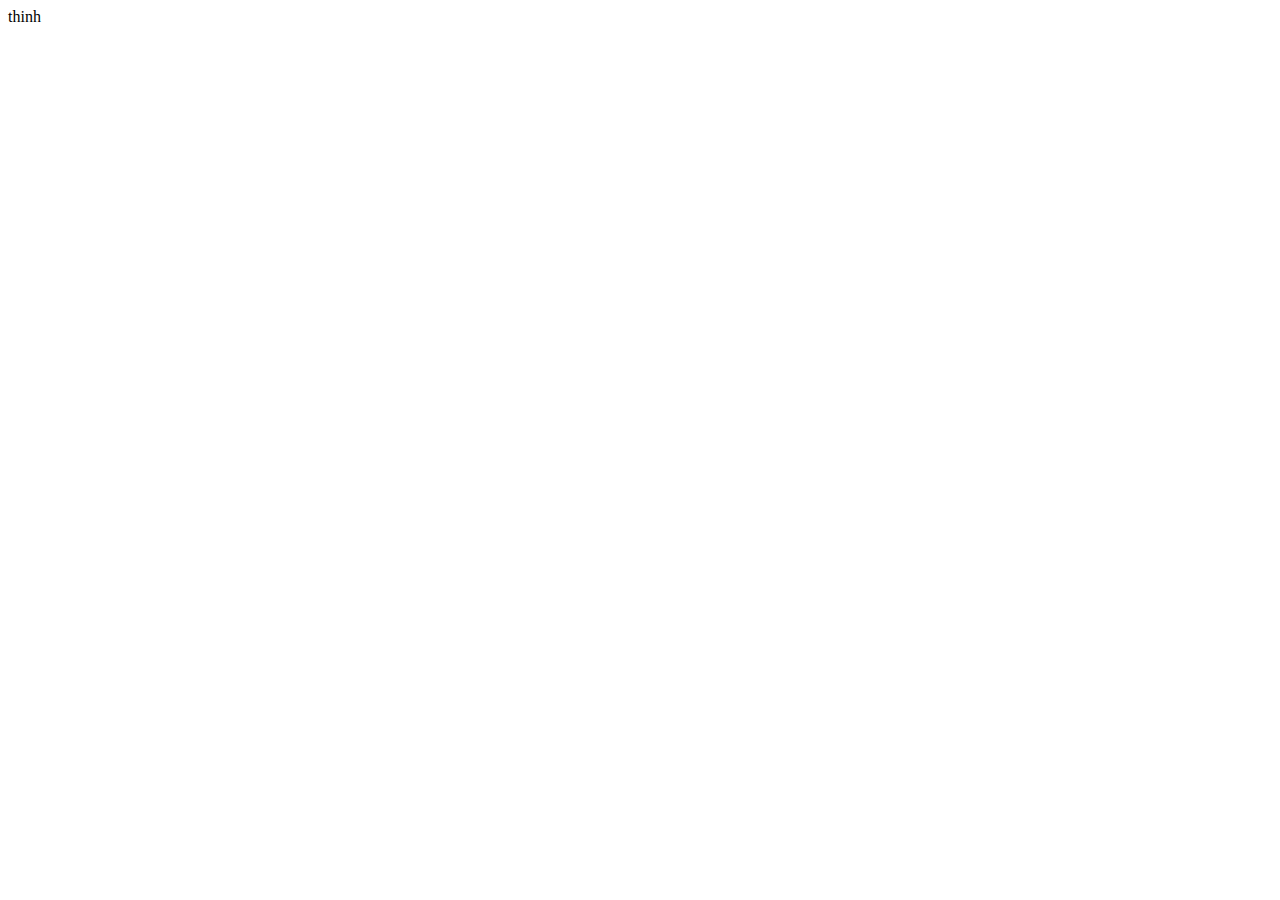
==== HTML/index.html @ e40eb02c "update trangchu" ====
<!DOCTYPE html>
<html lang="en">
<head>
    <meta charset="UTF-8">
    <meta http-equiv="X-UA-Compatible" content="IE=edge">
    <meta name="viewport" content="width=device-width, initial-scale=1.0">
    <title>Document</title>
</head>
<body>
    thinh
</body>
</html>
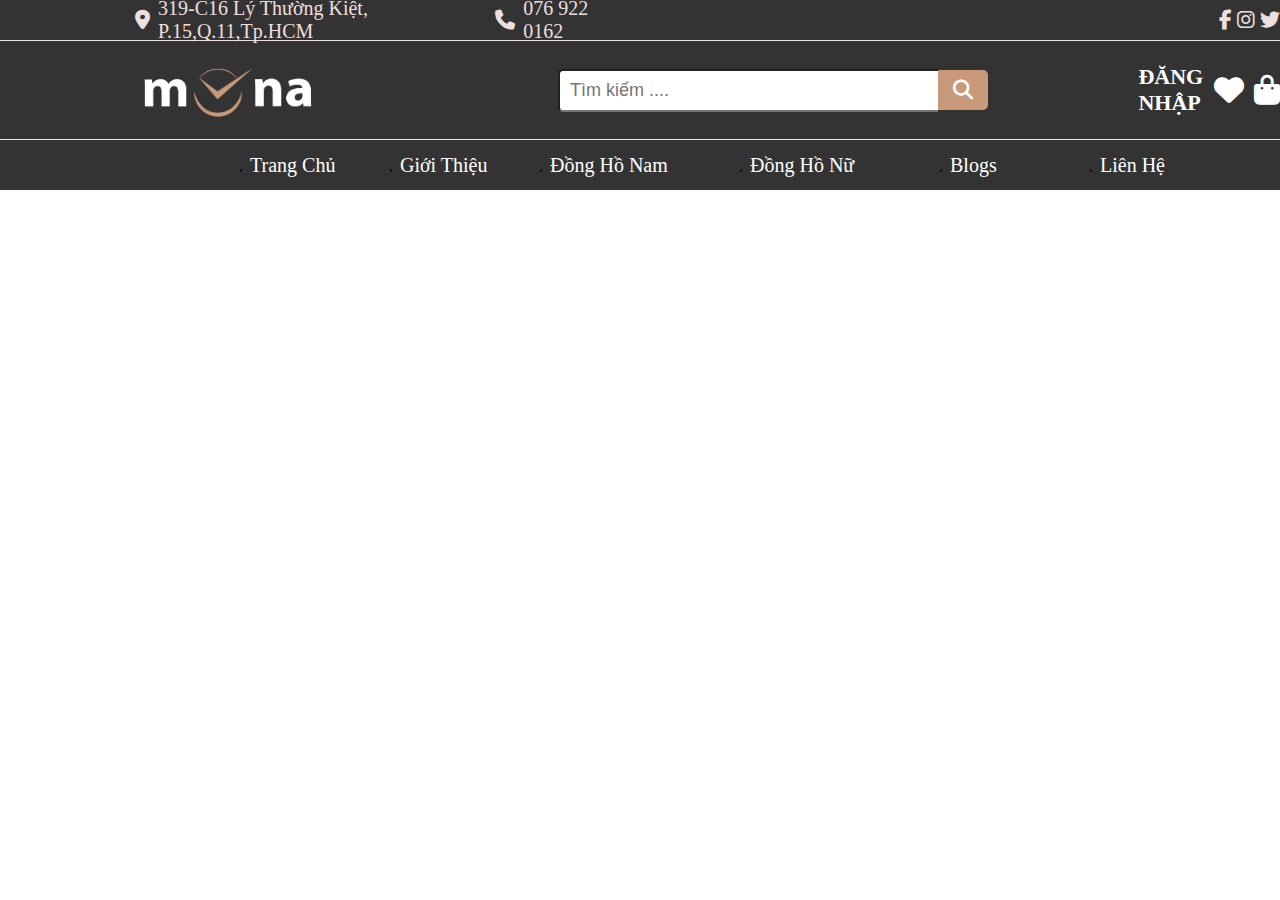
==== commit 31211831: "Add Heading" ====
--- a/HTML/index.html
+++ b/HTML/index.html
@@ -4,9 +4,47 @@
     <meta charset="UTF-8">
     <meta http-equiv="X-UA-Compatible" content="IE=edge">
     <meta name="viewport" content="width=device-width, initial-scale=1.0">
-    <title>Document</title>
+    <title>Final Term Project</title>
+    <!-- Link Css -->
+    <link rel="stylesheet" href="../CSS/style.css">
+    <!-- Font Awesome -->
+    <link rel="stylesheet" href="https://cdnjs.cloudflare.com/ajax/libs/font-awesome/6.4.0/css/all.min.css">
 </head>
 <body>
-    thinh
+        <div class="heading">
+            <div class="top-head">
+                <i class="fa-solid fa-location-dot"></i>
+                <p class="para-1">319-C16 Lý Thường Kiệt, P.15,Q.11,Tp.HCM </p>
+                <i class="fa-solid fa-phone"></i>
+                <p class="para-2">076 922 0162</p>
+                <i class="fa-brands fa-facebook-f"></i>
+                <i class="fa-brands fa-instagram"></i>
+                <i class="fa-brands fa-twitter"></i>      
+            </div>
+            <div class="middle-head">
+                <img src="../img/trangchu/logo mana.png" alt="logo" class="logo">
+                <div class="search-bar">
+                    <input type="search" name="search" id="search" placeholder="  Tìm kiếm ...." >
+                    <div class="search-icon">
+                        <i class="fa-solid fa-magnifying-glass"></i>
+                    </div>
+                </div>
+                
+                <a class="login" href="#">Đăng Nhập</a>
+                <i class="fa-solid fa-heart"></i>
+                <i class="fa-solid fa-bag-shopping"></i>
+                
+            </div>
+            <div class="nav">
+                <ul class="top-menu">
+                    <li class="list-item"><a href="#">Trang Chủ</a></li>
+                    <li class="list-item"><a href="#">Giới Thiệu</a></li>
+                    <li class="list-item"><a href="#">Đồng Hồ Nam</a></li>
+                    <li class="list-item"><a href="#">Đồng Hồ Nữ</a></li>
+                    <li class="list-item"><a href="#">Blogs</a></li>
+                    <li class="list-item"><a href="#">Liên Hệ</a></li>
+                </ul>
+            </div>
+        </div>
 </body>
 </html>--- a/CSS/style.css
+++ b/CSS/style.css
@@ -0,0 +1,147 @@
+*{
+          margin: 0;
+          padding: 0;
+          box-sizing: border-box;
+          font-size: 62.5%;
+}
+:root{
+          --head-color:#EDDFDF;
+          --head-background: #333;
+}
+.heading{
+          height: 19rem;
+          background: var(--head-background);
+
+}
+.top-head{
+          
+          height: 4rem;
+          display: flex;
+          
+          align-items: center;
+          justify-items: flex-start;
+          color: var(--head-color) ;
+          
+}
+.top-head p,i{
+          font-size: 2rem;
+}
+.top-head .fa-location-dot{
+          margin-left: 135px;
+}
+.top-head .fa-phone{
+          margin-left: 15px;
+}
+.top-head p{
+          margin-left: 8px;
+}
+.top-head .fa-facebook-f{
+          margin-left: 60rem;
+}
+.top-head i:nth-of-type(3){
+          margin-right: 5px;
+}
+.top-head i:nth-of-type(4){
+          margin-right: 5px;
+}
+.middle-head{
+          height: 10rem;
+          display: flex;
+          align-items: center;
+          border-top: 1px solid var(--head-color);
+          border-bottom: 1px solid var(--head-color);
+}
+.middle-head .search-bar{
+          display: flex;
+          margin-left: 24rem;
+          align-items: center;
+          
+          
+}
+.search-bar #search{
+          height: 4.3rem;
+          width: 38rem;
+          font-size: 1.8rem;
+          border-radius: 5px 0 0 5px;
+          flex: 8;
+          border-right: none;
+}
+
+.search-bar .fa-magnifying-glass{
+          background: #C89979;
+          width: 5rem;
+          height: 4rem;
+          color: white;
+          border-radius: 0 5px 5px 0;
+          flex: 1.5;
+          text-align: center;
+          line-height: 4rem;
+          
+}
+.middle-head .logo{
+          height: 6rem;
+          margin-left: 13.6rem;
+}
+.login{
+          margin-left: 15rem;
+          text-decoration: none;
+          color: white;
+          font-size: 2.2rem;
+          font-weight: bold;
+          text-transform: uppercase;
+}
+.middle-head .fa-heart,.fa-bag-shopping{
+          font-size: 3rem;
+          color: white;
+          margin-left: 1rem;
+}
+.nav{
+          height: 5rem;
+}
+.top-menu {
+          height: 5rem;
+          position: relative;
+}
+.top-menu .list-item a{
+          text-decoration: none;
+          font-size: 2rem;
+          color: white;
+}
+.top-menu .list-item:hover a{
+          color: #C89979;
+          border-bottom:1px solid #C89979;
+}
+.top-menu .list-item{
+          position: absolute;
+}
+.top-menu li:nth-child(1){
+          top: 50%;
+          transform: translateY(-50%);
+          left: 25rem;
+}
+.top-menu li:nth-child(2){
+          top: 50%;
+          transform: translateY(-50%);
+          left: 40rem;
+}
+.top-menu li:nth-child(3){
+          top: 50%;
+          transform: translateY(-50%);
+          left: 55rem;
+}
+.top-menu li:nth-child(4){
+          top: 50%;
+          transform: translateY(-50%);
+          left: 75rem;
+}
+.top-menu li:nth-child(5){
+          top: 50%;
+          transform: translateY(-50%);
+          left: 95rem;
+}
+.top-menu li:nth-child(6      ){
+          top: 50%;
+          transform: translateY(-50%);
+          left: 110rem;
+}
+
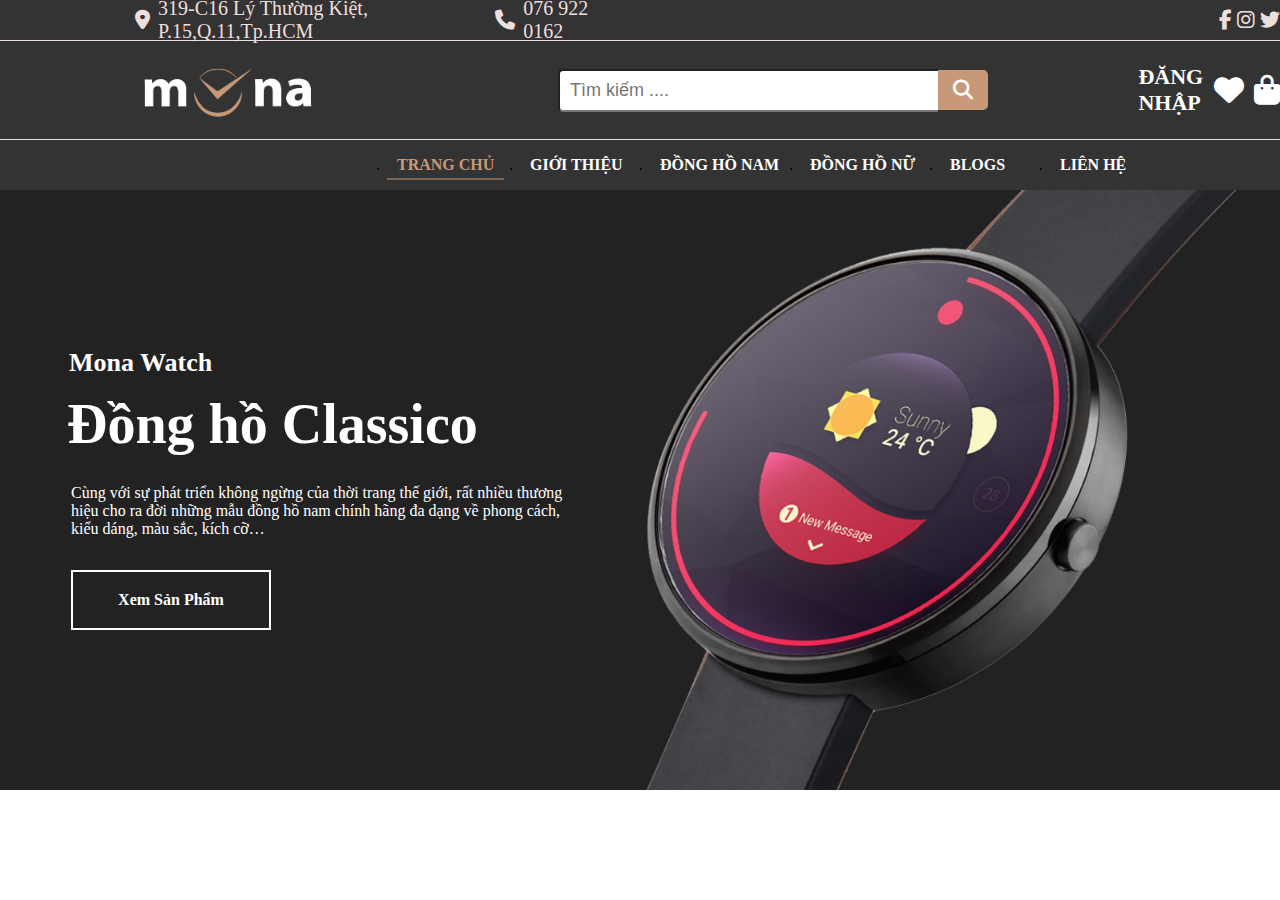
==== commit f88b58ea: "add slide" ====
--- a/HTML/index.html
+++ b/HTML/index.html
@@ -1,39 +1,50 @@
 <!DOCTYPE html>
 <html lang="en">
-<head>
-    <meta charset="UTF-8">
-    <meta http-equiv="X-UA-Compatible" content="IE=edge">
-    <meta name="viewport" content="width=device-width, initial-scale=1.0">
-    <title>Final Term Project</title>
-    <!-- Link Css -->
-    <link rel="stylesheet" href="../CSS/style.css">
-    <!-- Font Awesome -->
-    <link rel="stylesheet" href="https://cdnjs.cloudflare.com/ajax/libs/font-awesome/6.4.0/css/all.min.css">
-</head>
-<body>
+    <head>
+        <meta charset="UTF-8" />
+        <meta http-equiv="X-UA-Compatible" content="IE=edge" />
+        <meta name="viewport" content="width=device-width, initial-scale=1.0" />
+        <title>Final Term Project</title>
+        <!-- Link Css -->
+        <link rel="stylesheet" href="../CSS/style.css" />
+        <!-- Font Awesome -->
+        <link
+            rel="stylesheet"
+            href="https://cdnjs.cloudflare.com/ajax/libs/font-awesome/6.4.0/css/all.min.css"
+        />
+    </head>
+    <body>
         <div class="heading">
             <div class="top-head">
                 <i class="fa-solid fa-location-dot"></i>
-                <p class="para-1">319-C16 Lý Thường Kiệt, P.15,Q.11,Tp.HCM </p>
+                <p class="para-1">319-C16 Lý Thường Kiệt, P.15,Q.11,Tp.HCM</p>
                 <i class="fa-solid fa-phone"></i>
                 <p class="para-2">076 922 0162</p>
                 <i class="fa-brands fa-facebook-f"></i>
                 <i class="fa-brands fa-instagram"></i>
-                <i class="fa-brands fa-twitter"></i>      
+                <i class="fa-brands fa-twitter"></i>
             </div>
             <div class="middle-head">
-                <img src="../img/trangchu/logo mana.png" alt="logo" class="logo">
+                <img
+                    src="../img/trangchu/logo mana.png"
+                    alt="logo"
+                    class="logo"
+                />
                 <div class="search-bar">
-                    <input type="search" name="search" id="search" placeholder="  Tìm kiếm ...." >
+                    <input
+                        type="search"
+                        name="search"
+                        id="search"
+                        placeholder="  Tìm kiếm ...."
+                    />
                     <div class="search-icon">
                         <i class="fa-solid fa-magnifying-glass"></i>
                     </div>
                 </div>
-                
+
                 <a class="login" href="#">Đăng Nhập</a>
                 <i class="fa-solid fa-heart"></i>
                 <i class="fa-solid fa-bag-shopping"></i>
-                
             </div>
             <div class="nav">
                 <ul class="top-menu">
@@ -46,5 +57,29 @@
                 </ul>
             </div>
         </div>
-</body>
-</html>+        <div class="slide">
+            <span class="nav-before">&lt;</span>
+            <div class="slide-content">
+                <div class="img-content">
+                    <h1 class="title">Mona Watch</h1>
+                    <h2 class="sub-title">Đồng hồ Classico</h2>
+                    <p>
+                        Cùng với sự phát triển không ngừng của thời trang thế
+                        giới, rất nhiều thương hiệu cho ra đời những mẫu đồng hồ
+                        nam chính hãng đa dạng về phong cách, kiểu dáng, màu
+                        sắc, kích cỡ…
+                    </p>
+                    <a href="#">Xem Sản Phẩm</a>
+                </div>
+                <div class="slide-img">
+                    <img
+                        src="../img/trangchu/đồng hồ.png"
+                        alt=""
+                        height="600px"
+                    />
+                </div>
+            </div>
+            <span class="nav-after">&gt;</span>
+        </div>
+    </body>
+</html>
--- a/CSS/style.css
+++ b/CSS/style.css
@@ -1,147 +1,247 @@
-*{
-          margin: 0;
-          padding: 0;
-          box-sizing: border-box;
-          font-size: 62.5%;
-}
-:root{
-          --head-color:#EDDFDF;
-          --head-background: #333;
-}
-.heading{
-          height: 19rem;
-          background: var(--head-background);
+* {
+    margin: 0;
+    padding: 0;
+    box-sizing: border-box;
+    font-size: 62.5%;
+}
+:root {
+    --head-color: #eddfdf;
+    --head-background: #333;
+}
+.heading {
+    height: 19rem;
+    background: var(--head-background);
+}
+.top-head {
+    height: 4rem;
+    display: flex;
 
-}
-.top-head{
-          
-          height: 4rem;
-          display: flex;
-          
-          align-items: center;
-          justify-items: flex-start;
-          color: var(--head-color) ;
-          
-}
-.top-head p,i{
-          font-size: 2rem;
-}
-.top-head .fa-location-dot{
-          margin-left: 135px;
-}
-.top-head .fa-phone{
-          margin-left: 15px;
-}
-.top-head p{
-          margin-left: 8px;
-}
-.top-head .fa-facebook-f{
-          margin-left: 60rem;
-}
-.top-head i:nth-of-type(3){
-          margin-right: 5px;
-}
-.top-head i:nth-of-type(4){
-          margin-right: 5px;
-}
-.middle-head{
-          height: 10rem;
-          display: flex;
-          align-items: center;
-          border-top: 1px solid var(--head-color);
-          border-bottom: 1px solid var(--head-color);
-}
-.middle-head .search-bar{
-          display: flex;
-          margin-left: 24rem;
-          align-items: center;
-          
-          
-}
-.search-bar #search{
-          height: 4.3rem;
-          width: 38rem;
-          font-size: 1.8rem;
-          border-radius: 5px 0 0 5px;
-          flex: 8;
-          border-right: none;
+    align-items: center;
+    justify-items: flex-start;
+    color: var(--head-color);
+}
+.top-head p,
+i {
+    font-size: 2rem;
+}
+.top-head .fa-location-dot {
+    margin-left: 135px;
+}
+.top-head .fa-phone {
+    margin-left: 15px;
+}
+.top-head p {
+    margin-left: 8px;
+}
+.top-head .fa-facebook-f {
+    margin-left: 60rem;
+}
+.top-head i:nth-of-type(3) {
+    margin-right: 5px;
+}
+.top-head i:nth-of-type(4) {
+    margin-right: 5px;
+}
+.middle-head {
+    height: 10rem;
+    display: flex;
+    align-items: center;
+    border-top: 1px solid var(--head-color);
+    border-bottom: 1px solid var(--head-color);
+}
+.middle-head .search-bar {
+    display: flex;
+    margin-left: 24rem;
+    align-items: center;
+}
+.search-bar #search {
+    height: 4.3rem;
+    width: 38rem;
+    font-size: 1.8rem;
+    border-radius: 5px 0 0 5px;
+    flex: 8;
+    border-right: none;
 }
 
-.search-bar .fa-magnifying-glass{
-          background: #C89979;
-          width: 5rem;
-          height: 4rem;
-          color: white;
-          border-radius: 0 5px 5px 0;
-          flex: 1.5;
-          text-align: center;
-          line-height: 4rem;
-          
-}
-.middle-head .logo{
-          height: 6rem;
-          margin-left: 13.6rem;
-}
-.login{
-          margin-left: 15rem;
-          text-decoration: none;
-          color: white;
-          font-size: 2.2rem;
-          font-weight: bold;
-          text-transform: uppercase;
-}
-.middle-head .fa-heart,.fa-bag-shopping{
-          font-size: 3rem;
-          color: white;
-          margin-left: 1rem;
-}
-.nav{
-          height: 5rem;
+.search-bar .fa-magnifying-glass {
+    background: #c89979;
+    width: 5rem;
+    height: 4rem;
+    color: white;
+    border-radius: 0 5px 5px 0;
+    flex: 1.5;
+    text-align: center;
+    line-height: 4rem;
+}
+.middle-head .logo {
+    height: 6rem;
+    margin-left: 13.6rem;
+}
+.login {
+    margin-left: 15rem;
+    text-decoration: none;
+    color: white;
+    font-size: 2.2rem;
+    font-weight: bold;
+    text-transform: uppercase;
+}
+.middle-head .fa-heart,
+.fa-bag-shopping {
+    font-size: 3rem;
+    color: white;
+    margin-left: 1rem;
+}
+.nav {
+    height: 5rem;
 }
 .top-menu {
-          height: 5rem;
-          position: relative;
-}
-.top-menu .list-item a{
-          text-decoration: none;
-          font-size: 2rem;
-          color: white;
-}
-.top-menu .list-item:hover a{
-          color: #C89979;
-          border-bottom:1px solid #C89979;
-}
-.top-menu .list-item{
-          position: absolute;
-}
-.top-menu li:nth-child(1){
-          top: 50%;
-          transform: translateY(-50%);
-          left: 25rem;
-}
-.top-menu li:nth-child(2){
-          top: 50%;
-          transform: translateY(-50%);
-          left: 40rem;
-}
-.top-menu li:nth-child(3){
-          top: 50%;
-          transform: translateY(-50%);
-          left: 55rem;
-}
-.top-menu li:nth-child(4){
-          top: 50%;
-          transform: translateY(-50%);
-          left: 75rem;
-}
-.top-menu li:nth-child(5){
-          top: 50%;
-          transform: translateY(-50%);
-          left: 95rem;
-}
-.top-menu li:nth-child(6      ){
-          top: 50%;
-          transform: translateY(-50%);
-          left: 110rem;
-}
-
+    height: 5rem;
+    position: relative;
+}
+.top-menu .list-item a {
+    text-decoration: none;
+    font-size: 1.6rem;
+    font-weight: 700;
+    color: white;
+    padding: 5px;
+    text-transform: uppercase;
+}
+.top-menu .list-item:hover a {
+    color: #c89979;
+    border-bottom: 1px solid #c89979;
+}
+.top-menu li {
+    position: absolute;
+    padding: 5px;
+}
+.top-menu li:nth-child(1) {
+    top: 50%;
+    transform: translateY(-50%);
+    left: 38.7rem;
+    border-bottom: 1px solid #c89979;
+}
+.top-menu li:nth-child(1) a {
+    color: #c89979;
+}
+.top-menu li:nth-child(2) {
+    top: 50%;
+    transform: translateY(-50%);
+    left: 52rem;
+}
+.top-menu li:nth-child(3) {
+    top: 50%;
+    transform: translateY(-50%);
+    left: 65rem;
+}
+.top-menu li:nth-child(4) {
+    top: 50%;
+    transform: translateY(-50%);
+    left: 80rem;
+}
+.top-menu li:nth-child(5) {
+    top: 50%;
+    transform: translateY(-50%);
+    left: 94rem;
+}
+.top-menu li:nth-child(6) {
+    top: 50%;
+    transform: translateY(-50%);
+    left: 105rem;
+}
+.slide {
+    height: 60rem;
+    background: #222;
+    position: relative;
+}
+.slide-content {
+    position: relative;
+    width: 123rem;
+    height: 60rem;
+    left: 50%;
+    transform: translateX(-50%);
+    display: flex;
+}
+.slide-content .slide-img {
+    margin-left: 5rem;
+}
+.slide-content .img-content {
+    color: white;
+    align-self: center;
+    margin-left: 3rem;
+}
+.slide-content .img-content .title {
+    font-size: 2.6rem;
+    margin: 1.4rem;
+}
+.slide-content .img-content .sub-title {
+    font-size: 5.6rem;
+    margin: 1.2rem;
+}
+.slide-content .img-content p {
+    display: inline-block;
+    font-size: 1.6rem;
+    margin: 1.6rem;
+    width: 50rem;
+}
+.slide-content .img-content a {
+    display: flex;
+    padding: 1rem 2rem;
+    border: 2px solid white;
+    margin: 1.6rem;
+    font-size: 1.6rem;
+    text-decoration: none;
+    color: white;
+    font-weight: bold;
+    width: 20rem;
+    height: 6rem;
+    align-items: center;
+    justify-content: center;
+}
+.nav-before {
+    display: none;
+    font-size: 2.5rem;
+    color: white;
+    width: 3.6rem;
+    height: 3.6rem;
+    padding: 0.72rem;
+    border: 2px solid white;
+    border-radius: 50%;
+    align-items: center;
+    justify-content: center;
+    position: absolute;
+    top: 50%;
+    left: 2rem;
+}
+.nav-before:hover {
+    background: #c89979;
+}
+.nav-after {
+    display: none;
+    font-size: 2.5rem;
+    color: white;
+    width: 3.6rem;
+    height: 3.6rem;
+    padding: 0.72rem;
+    border: 2px solid white;
+    border-radius: 50%;
+    align-items: center;
+    justify-content: center;
+    position: absolute;
+    top: 50%;
+    right: 2rem;
+}
+.nav-after:hover {
+    background: #c89979;
+}
+.slide:hover .nav-before {
+    display: flex;
+}
+.slide:hover .nav-after {
+    display: flex;
+}
+.nav-before:hover {
+    transition: 0.5s;
+}
+.nav-after:hover {
+    transition: 0.5s;
+}
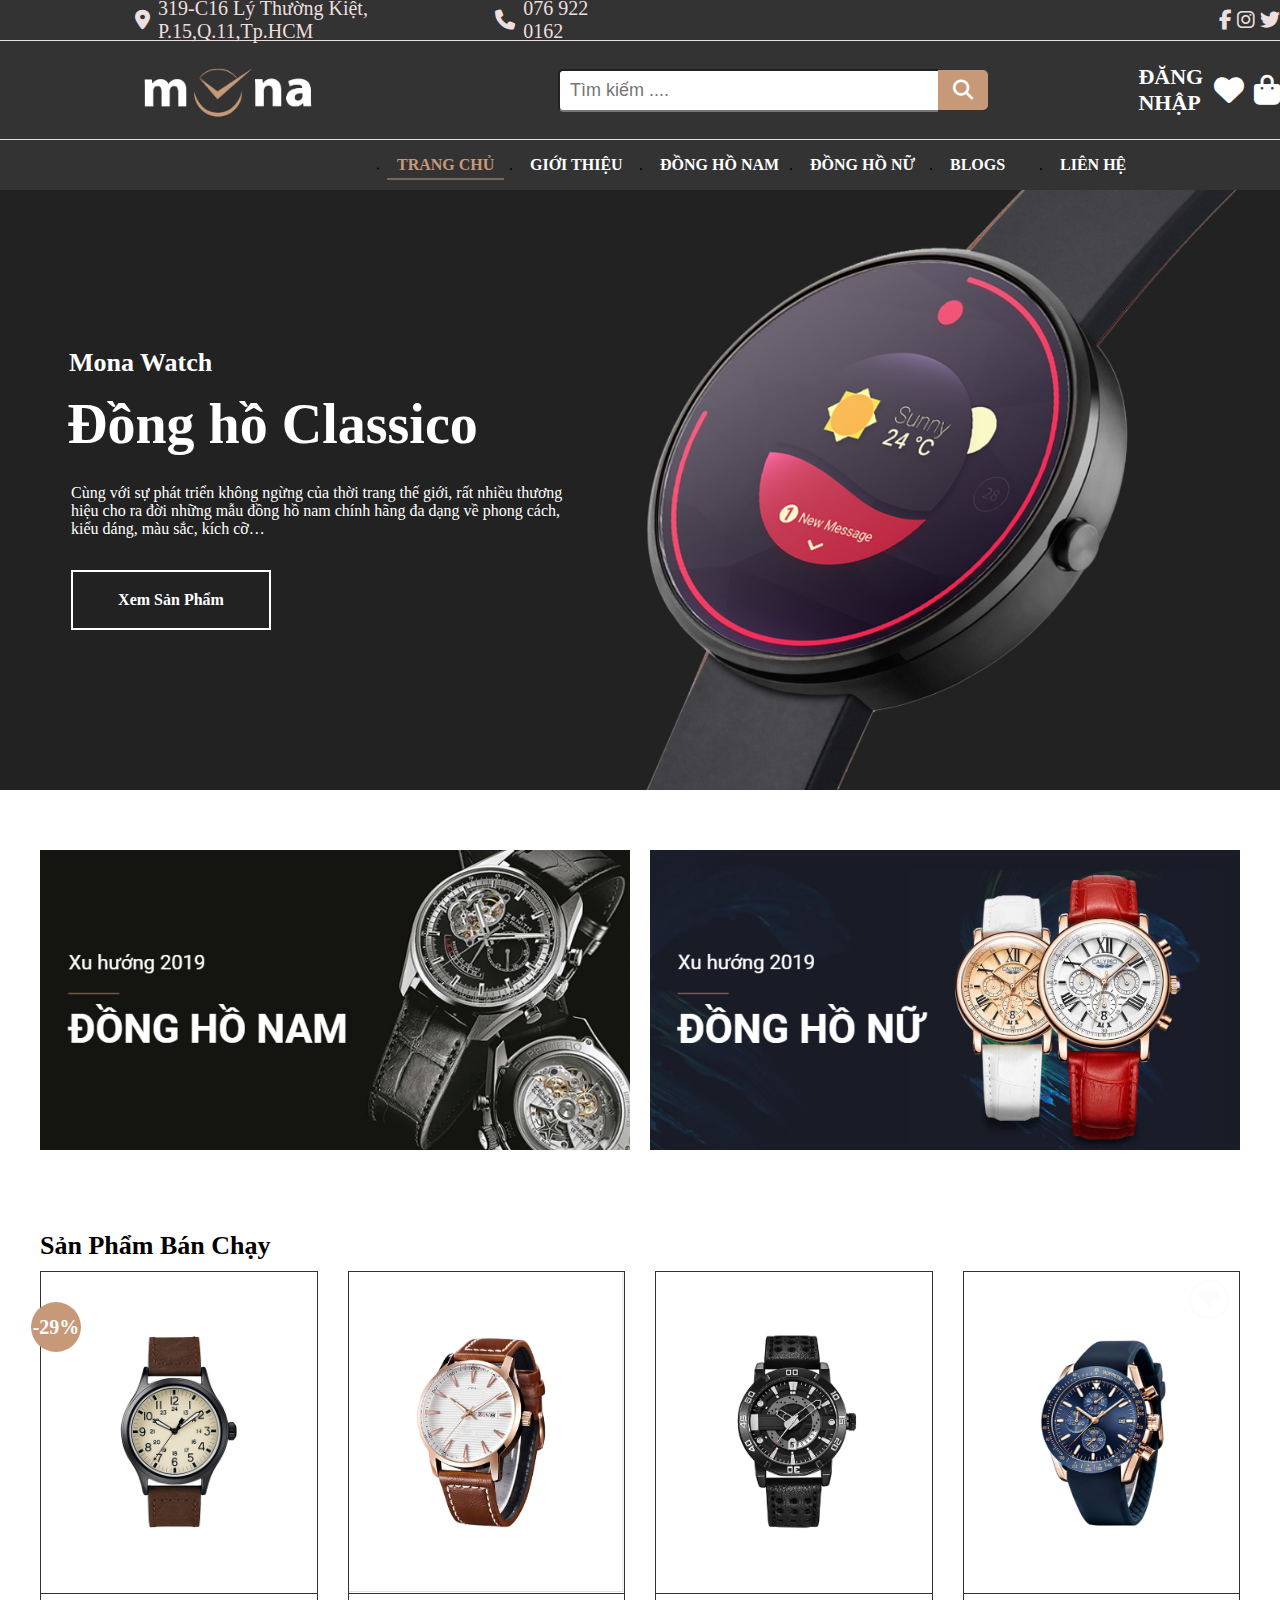
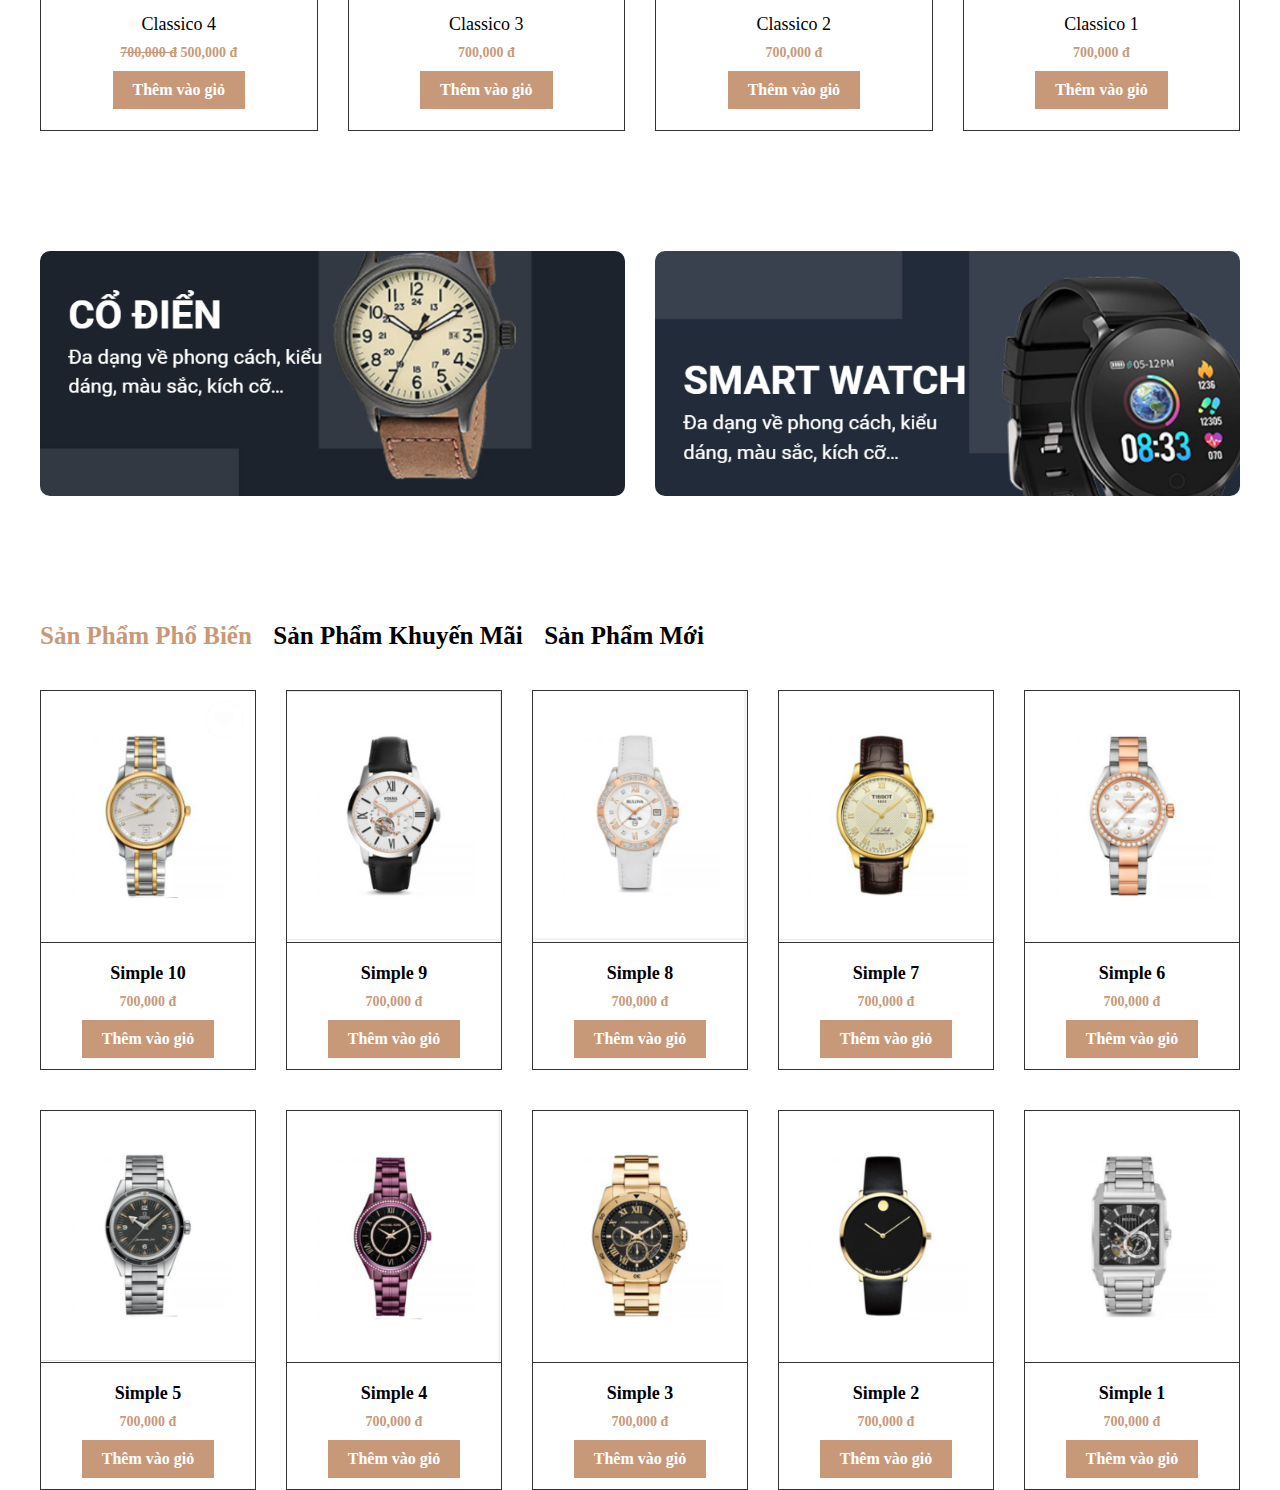
==== commit 04188340: "Add Product" ====
--- a/HTML/index.html
+++ b/HTML/index.html
@@ -81,5 +81,260 @@
             </div>
             <span class="nav-after">&gt;</span>
         </div>
+        <div class="content">
+            <div class="img-content-1">
+                <img
+                    src="/img/trangchu/content_1.png"
+                    alt=""
+                    width="590px"
+                    height="300px"
+                />
+                <img
+                    src="/img/trangchu/content_2.png"
+                    alt=""
+                    width="590px"
+                    height="300px"
+                />
+            </div>
+            <div class="Product-1">
+                <h2>Sản Phẩm Bán Chạy</h2>
+                <div class="Product-4">
+                    <div class="box">
+                        <div class="box-1">
+                            <img
+                                src="/img/trangchu/classico4.png"
+                                alt=""
+                                width="100%"
+                                height="320px"
+                            />
+                        </div>
+                        <div class="box-2">
+                            <p>Classico 4</p>
+                            <p><span>700,000 đ</span> 500,000 đ</p>
+                            <div class="add-product">Thêm vào giỏ</div>
+                        </div>
+                        <div class="discount"><p>-29%</p></div>
+                    </div>
+                    <div class="box">
+                        <div class="box-1">
+                            <img
+                                src="/img/trangchu/classico3.png"
+                                alt=""
+                                width="100%"
+                                height="320px"
+                            />
+                        </div>
+                        <div class="box-2">
+                            <p>Classico 3</p>
+                            <p>700,000 đ</p>
+                            <div class="add-product">Thêm vào giỏ</div>
+                        </div>
+                    </div>
+                    <div class="box">
+                        <div class="box-1">
+                            <img
+                                src="/img/trangchu/classico2.png"
+                                alt=""
+                                width="100%"
+                                height="320px"
+                            />
+                        </div>
+                        <div class="box-2">
+                            <p>Classico 2</p>
+                            <p>700,000 đ</p>
+                            <div class="add-product">Thêm vào giỏ</div>
+                        </div>
+                    </div>
+                    <div class="box">
+                        <div class="box-1">
+                            <img
+                                src="/img/trangchu/classico1.png"
+                                alt=""
+                                width="100%"
+                                height="320px"
+                            />
+                        </div>
+                        <div class="box-2">
+                            <p>Classico 1</p>
+                            <p>700,000 đ</p>
+                            <div class="add-product">Thêm vào giỏ</div>
+                        </div>
+                    </div>
+                </div>
+            </div>
+            <div class="img-content-2">
+                <img
+                    src="/img/trangchu/content_3.png"
+                    alt=""
+                    width="585px"
+                    height="245px"
+                />
+                <img
+                    src="/img/trangchu/content_4.png"
+                    alt=""
+                    width="585px"
+                    height="245px"
+                />
+            </div>
+            <div class="Product-2">
+                <h2>Sản Phẩm Phổ Biến</h2>
+                <h2>Sản Phẩm Khuyến Mãi</h2>
+                <h2>Sản Phẩm Mới</h2>
+                <div class="Product-5">
+                    <div class="box2">
+                        <div class="box-1">
+                            <img
+                                src="/img/trangchu/simple10.png"
+                                alt=""
+                                width="100%"
+                                height="250px"
+                            />
+                        </div>
+                        <div class="box-2">
+                            <p>Simple 10</p>
+                            <p>700,000 đ</p>
+                            <div class="add-product">Thêm vào giỏ</div>
+                        </div>
+                    </div>
+                    <div class="box2">
+                        <div class="box-1">
+                            <img
+                                src="/img/trangchu/simple9.png"
+                                alt=""
+                                width="100%"
+                                height="250px"
+                            />
+                        </div>
+                        <div class="box-2">
+                            <p>Simple 9</p>
+                            <p>700,000 đ</p>
+                            <div class="add-product">Thêm vào giỏ</div>
+                        </div>
+                    </div>
+                    <div class="box2">
+                        <div class="box-1">
+                            <img
+                                src="/img/trangchu/simple8.png"
+                                alt=""
+                                width="100%"
+                                height="250px"
+                            />
+                        </div>
+                        <div class="box-2">
+                            <p>Simple 8</p>
+                            <p>700,000 đ</p>
+                            <div class="add-product">Thêm vào giỏ</div>
+                        </div>
+                    </div>
+                    <div class="box2">
+                        <div class="box-1">
+                            <img
+                                src="/img/trangchu/simple7.png"
+                                alt=""
+                                width="100%"
+                                height="250px"
+                            />
+                        </div>
+                        <div class="box-2">
+                            <p>Simple 7</p>
+                            <p>700,000 đ</p>
+                            <div class="add-product">Thêm vào giỏ</div>
+                        </div>
+                    </div>
+                    <div class="box2">
+                        <div class="box-1">
+                            <img
+                                src="/img/trangchu/simple6.png"
+                                alt=""
+                                width="100%"
+                                height="250px"
+                            />
+                        </div>
+                        <div class="box-2">
+                            <p>Simple 6</p>
+                            <p>700,000 đ</p>
+                            <div class="add-product">Thêm vào giỏ</div>
+                        </div>
+                    </div>
+                </div>
+                <div class="Product-5">
+                    <div class="box2">
+                        <div class="box-1">
+                            <img
+                                src="/img/trangchu/simple5.png"
+                                alt=""
+                                width="100%"
+                                height="250px"
+                            />
+                        </div>
+                        <div class="box-2">
+                            <p>Simple 5</p>
+                            <p>700,000 đ</p>
+                            <div class="add-product">Thêm vào giỏ</div>
+                        </div>
+                    </div>
+                    <div class="box2">
+                        <div class="box-1">
+                            <img
+                                src="/img/trangchu/simple4.png"
+                                alt=""
+                                width="100%"
+                                height="250px"
+                            />
+                        </div>
+                        <div class="box-2">
+                            <p>Simple 4</p>
+                            <p>700,000 đ</p>
+                            <div class="add-product">Thêm vào giỏ</div>
+                        </div>
+                    </div>
+                    <div class="box2">
+                        <div class="box-1">
+                            <img
+                                src="/img/trangchu/simple3.png"
+                                alt=""
+                                width="100%"
+                                height="250px"
+                            />
+                        </div>
+                        <div class="box-2">
+                            <p>Simple 3</p>
+                            <p>700,000 đ</p>
+                            <div class="add-product">Thêm vào giỏ</div>
+                        </div>
+                    </div>
+                    <div class="box2">
+                        <div class="box-1">
+                            <img
+                                src="/img/trangchu/simple2.png"
+                                alt=""
+                                width="100%"
+                                height="250px"
+                            />
+                        </div>
+                        <div class="box-2">
+                            <p>Simple 2</p>
+                            <p>700,000 đ</p>
+                            <div class="add-product">Thêm vào giỏ</div>
+                        </div>
+                    </div>
+                    <div class="box2">
+                        <div class="box-1">
+                            <img
+                                src="/img/trangchu/simple1.png"
+                                alt=""
+                                width="100%"
+                                height="250px"
+                            />
+                        </div>
+                        <div class="box-2">
+                            <p>Simple 1</p>
+                            <p>700,000 đ</p>
+                            <div class="add-product">Thêm vào giỏ</div>
+                        </div>
+                    </div>
+                </div>
+            </div>
+        </div>
     </body>
 </html>
--- a/CSS/style.css
+++ b/CSS/style.css
@@ -245,3 +245,124 @@
 .nav-after:hover {
     transition: 0.5s;
 }
+.content {
+    width: 120rem;
+    /* background-color: red;
+    height: 80rem; */
+    margin-left: 50%;
+    transform: translateX(-50%);
+    margin-top: 6rem;
+}
+.img-content-1 img:first-child {
+    margin-right: 1.85rem;
+}
+.Product-1 h2 {
+    font-size: 2.6rem;
+    font-weight: 700;
+    margin-top: 8rem;
+    margin-bottom: 1rem;
+}
+.Product-4 {
+    display: flex;
+}
+.box {
+    flex-basis: 23.13%;
+    border: 1px solid #333;
+    height: 46rem;
+    margin-right: 3rem;
+}
+.box:last-child {
+    margin-right: -3rem;
+}
+.box-2 {
+    border-top: 1px solid #333;
+    display: flex;
+    flex-direction: column;
+    align-items: center;
+    justify-content: center;
+}
+.box-2 p:nth-child(1) {
+    margin-top: 20px;
+    font-size: 1.8rem;
+    text-align: center;
+    margin-bottom: 10px;
+}
+.box-2 p:nth-child(2) {
+    font-size: 1.4rem;
+    text-align: center;
+    color: #c89979;
+    margin-bottom: 10px;
+    font-weight: bold;
+}
+.box-2 p:nth-child(2) span {
+    font-size: 1.4rem;
+    text-decoration: line-through;
+}
+.add-product {
+    display: inline-block;
+    font-size: 1.6rem;
+    color: white;
+    background-color: #c89979;
+    padding: 1rem 2rem;
+    font-weight: bold;
+}
+.add-product:hover {
+    cursor: pointer;
+}
+.box:first-child {
+    position: relative;
+}
+.discount {
+    position: absolute;
+
+    width: 5rem;
+    height: 5rem;
+    background-color: #c89979;
+    border-radius: 50%;
+    display: flex;
+    align-items: center;
+    justify-content: center;
+    top: 3rem;
+    left: -1rem;
+}
+.discount p {
+    font-size: 2rem;
+    font-weight: bold;
+    color: white;
+}
+.img-content-2 {
+    margin-top: 12rem;
+}
+.img-content-2 img:first-child {
+    margin-right: 2.85rem;
+}
+.img-content-2 img {
+    border-radius: 10px;
+}
+.Product-2 {
+    margin-top: 12.5rem;
+}
+.Product-2 h2 {
+    display: inline-block;
+    font-size: 2.5rem;
+    margin-right: 2rem;
+}
+.Product-2 h2:first-child {
+    color: #c89979;
+}
+.Product-5 {
+    display: flex;
+    margin-top: 4rem;
+}
+.box2 {
+    flex-basis: 18%;
+    border: 1px solid #333;
+    height: 38rem;
+    margin-right: 3rem;
+}
+.box2:last-child {
+    margin-right: -3rem;
+}
+.box2 p:first-child {
+    font-weight: bold;
+}
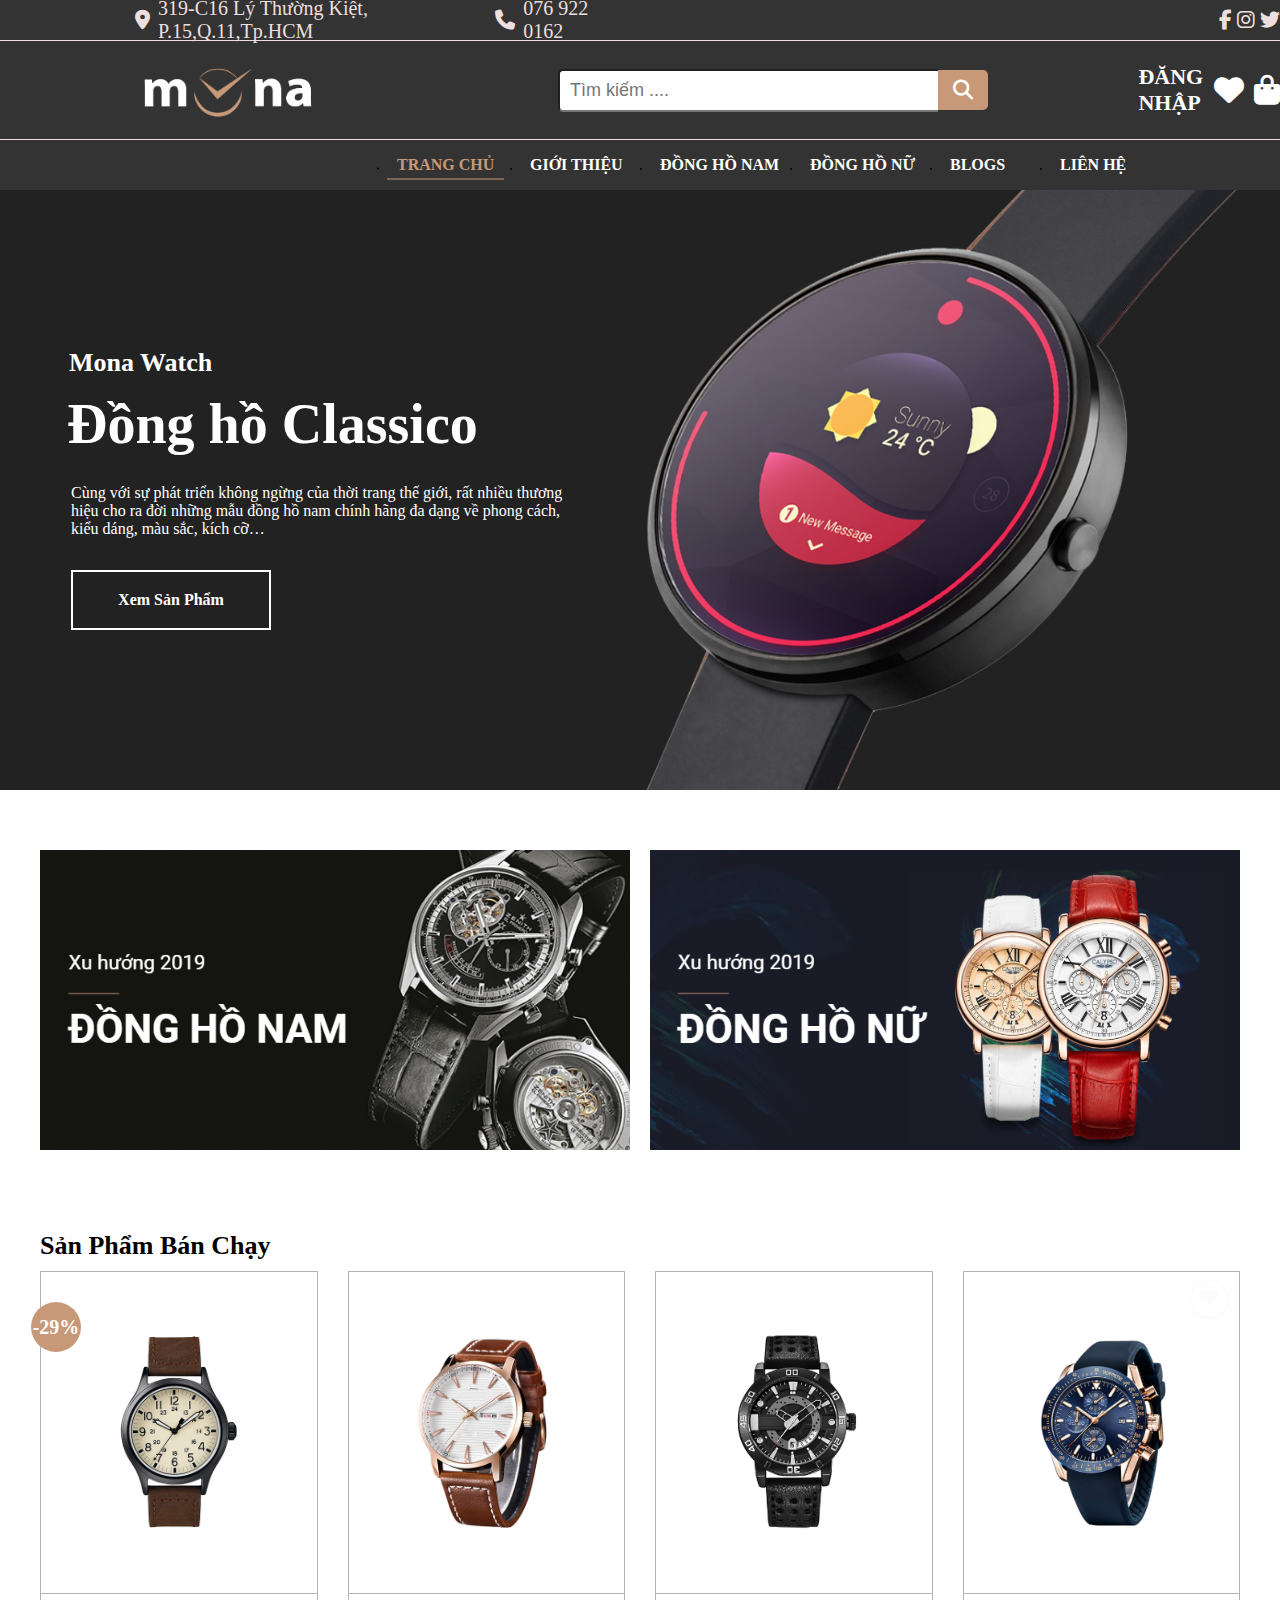
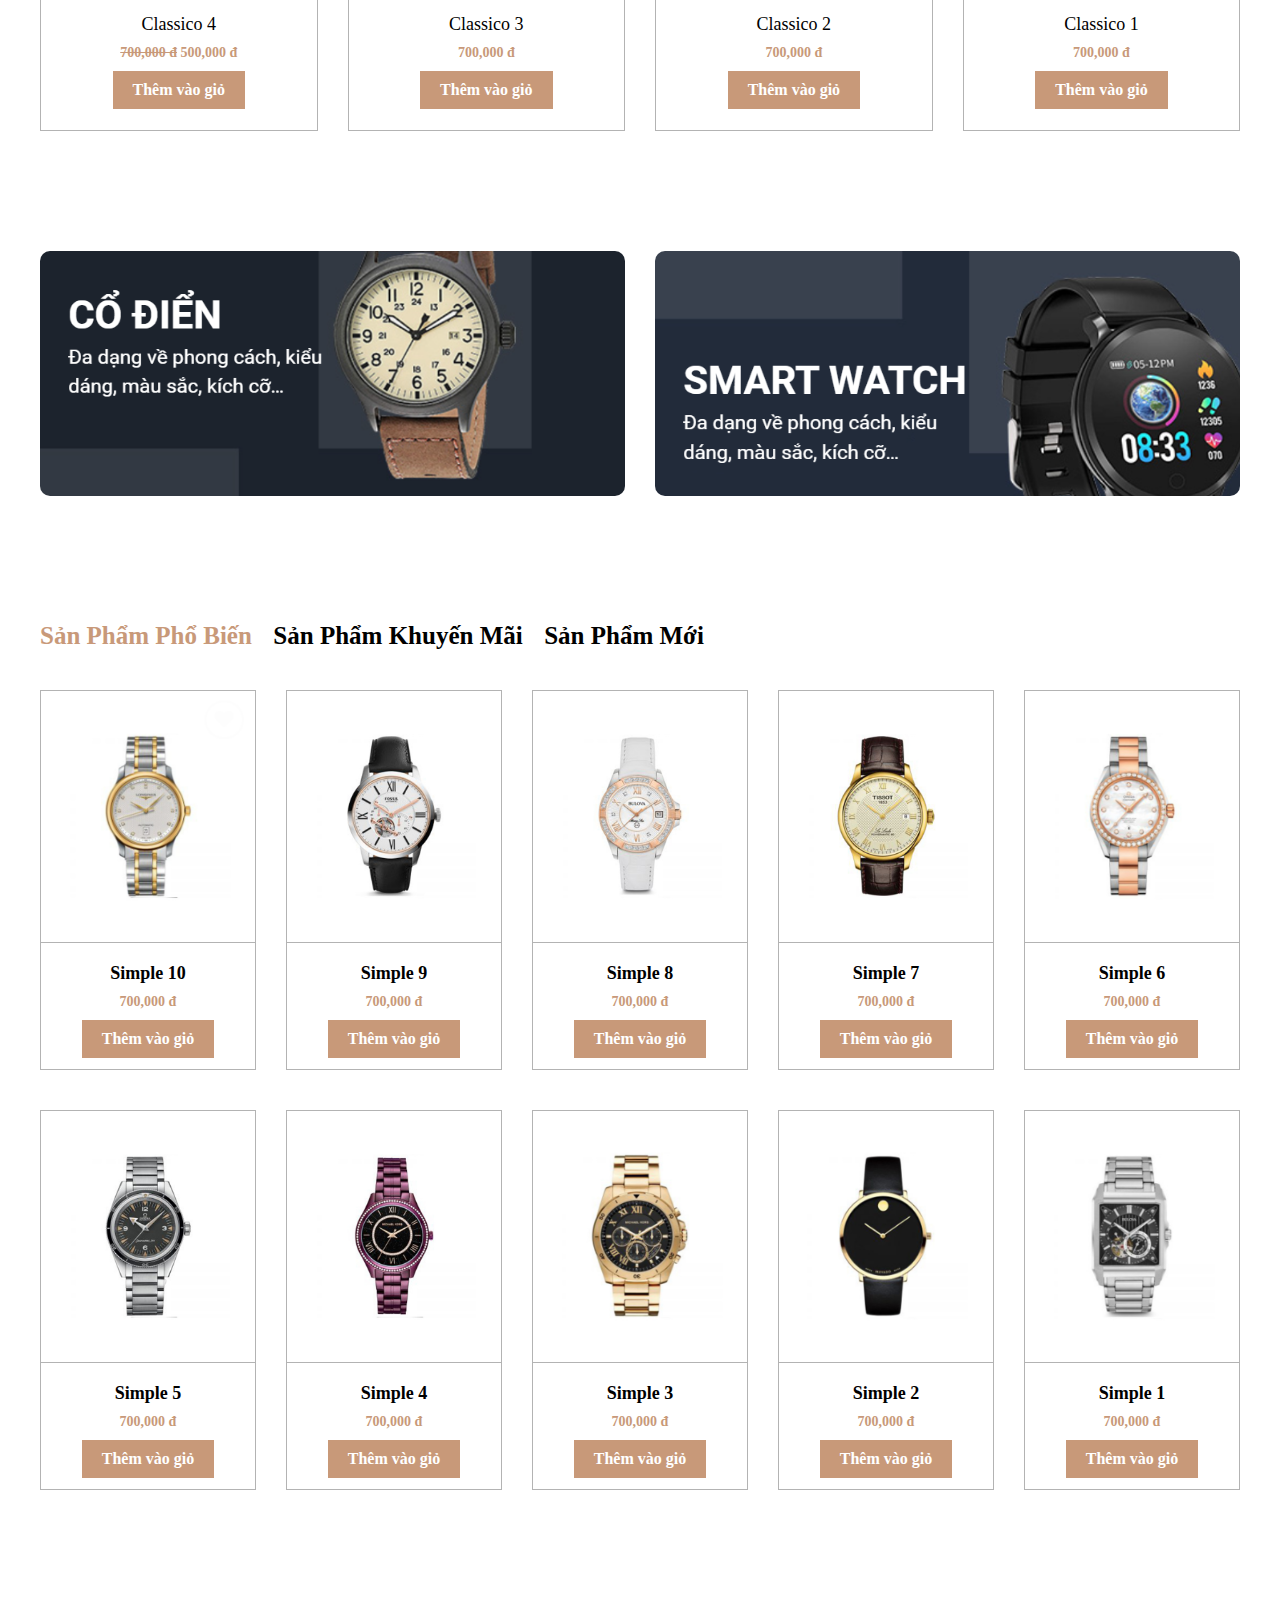
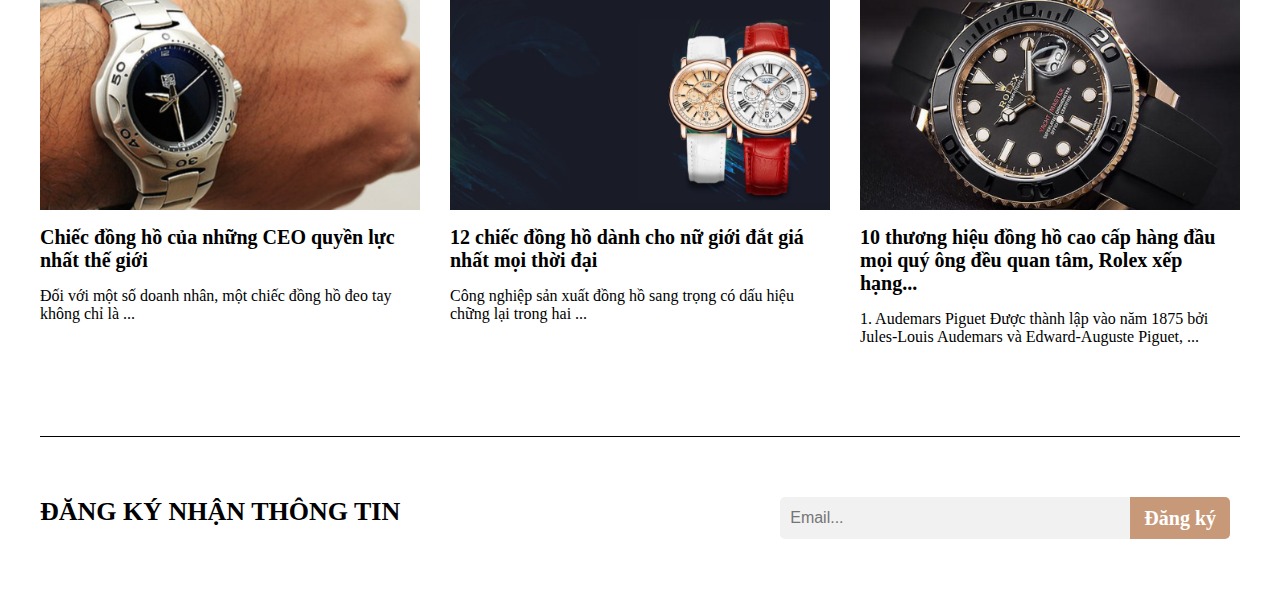
==== commit 582ead83: "Add News + Register" ====
--- a/HTML/index.html
+++ b/HTML/index.html
@@ -4,7 +4,7 @@
         <meta charset="UTF-8" />
         <meta http-equiv="X-UA-Compatible" content="IE=edge" />
         <meta name="viewport" content="width=device-width, initial-scale=1.0" />
-        <title>Final Term Project</title>
+        <title>Đồng Hồ</title>
         <!-- Link Css -->
         <link rel="stylesheet" href="../CSS/style.css" />
         <!-- Font Awesome -->
@@ -334,6 +334,68 @@
                         </div>
                     </div>
                 </div>
+                <div class="content-news">
+                    <div class="new-1">
+                        <img
+                            src="/img/trangchu/content_5.png"
+                            alt=""
+                            width="100%"
+                            height="210px"
+                        />
+                        <a href="#"
+                            >Chiếc đồng hồ của những CEO quyền lực nhất thế
+                            giới</a
+                        >
+                        <p>
+                            Đối với một số doanh nhân, một chiếc đồng hồ đeo tay
+                            không chỉ là ...
+                        </p>
+                    </div>
+                    <div class="new-2">
+                        <img
+                            src="/img/trangchu/content_6.png"
+                            alt=""
+                            width="100%"
+                            height="210px"
+                        />
+                        <a href="#"
+                            >12 chiếc đồng hồ dành cho nữ giới đắt giá nhất mọi
+                            thời đại</a
+                        >
+                        <p>
+                            Công nghiệp sản xuất đồng hồ sang trọng có dấu hiệu
+                            chững lại trong hai ...
+                        </p>
+                    </div>
+                    <div class="new-3">
+                        <img
+                            src="/img/trangchu/content_7.png"
+                            alt=""
+                            width="100%"
+                            height="210px"
+                        />
+                        <a href="#"
+                            >10 thương hiệu đồng hồ cao cấp hàng đầu mọi quý ông
+                            đều quan tâm, Rolex xếp hạng...</a
+                        >
+                        <p>
+                            1. Audemars Piguet Được thành lập vào năm 1875 bởi
+                            Jules-Louis Audemars và Edward-Auguste Piguet, ...
+                        </p>
+                    </div>
+                </div>
+                <div class="register-info">
+                    <label for="">Đăng ký nhận thông tin</label>
+                    <input
+                        type="text"
+                        name="input-email"
+                        class="input-email"
+                        placeholder="Email..."
+                    />
+                    <div class="btn-register">
+                        <a href="#">Đăng ký</a>
+                    </div>
+                </div>
             </div>
         </div>
     </body>
--- a/CSS/style.css
+++ b/CSS/style.css
@@ -7,6 +7,7 @@
 :root {
     --head-color: #eddfdf;
     --head-background: #333;
+    --product-color: rgba(3, 3, 3, 0.3);
 }
 .heading {
     height: 19rem;
@@ -267,7 +268,7 @@
 }
 .box {
     flex-basis: 23.13%;
-    border: 1px solid #333;
+    border: 1px solid var(--product-color);
     height: 46rem;
     margin-right: 3rem;
 }
@@ -275,7 +276,7 @@
     margin-right: -3rem;
 }
 .box-2 {
-    border-top: 1px solid #333;
+    border-top: 1px solid var(--product-color);
     display: flex;
     flex-direction: column;
     align-items: center;
@@ -356,7 +357,7 @@
 }
 .box2 {
     flex-basis: 18%;
-    border: 1px solid #333;
+    border: 1px solid var(--product-color);
     height: 38rem;
     margin-right: 3rem;
 }
@@ -366,3 +367,80 @@
 .box2 p:first-child {
     font-weight: bold;
 }
+.content-news {
+    display: flex;
+    padding: 0 0 90px 0;
+    border-bottom: 1px solid black;
+}
+.new-1,
+.new-2,
+.new-3 {
+    flex-basis: 38rem;
+    margin-top: 11rem;
+}
+.new-1:hover,
+.new-2:hover,
+.new-3:hover {
+    cursor: pointer;
+}
+.new-1,
+.new-2 {
+    margin-right: 3rem;
+}
+.new-1 a,
+.new-2 a,
+.new-3 a {
+    text-decoration: none;
+    font-size: 2rem;
+    color: black;
+    font-weight: bold;
+    display: block;
+    margin-top: 1.5rem;
+}
+.new-1 a:hover,
+.new-2 a:hover,
+.new-3 a:hover {
+    color: #c89979;
+}
+.new-1 p,
+.new-2 p,
+.new-3 p {
+    font-size: 1.6rem;
+    margin-top: 1.5rem;
+}
+.register-info {
+    margin-top: 6rem;
+    margin-bottom: 5rem;
+    display: flex;
+}
+.register-info label {
+    font-size: 2.6rem;
+    font-weight: bold;
+    text-transform: uppercase;
+    margin-right: 38rem;
+}
+.register-info input {
+    min-width: 35rem;
+    border: none;
+    background-color: #f1f1f1;
+    border-radius: 5px 0 0 5px;
+    padding: 1.2rem 0 1.2rem 1rem;
+    font-size: 1.6rem;
+}
+.btn-register {
+    width: 10rem;
+    background-color: #c89979;
+    text-align: center;
+    border-radius: 0 5px 5px 0;
+}
+.btn-register a {
+    display: inline;
+    text-decoration: none;
+    font-weight: bold;
+    font-size: 2rem;
+    line-height: 4.2rem;
+    color: white;
+}
+.btn-register:hover {
+    background-color: #ac8b74;
+}
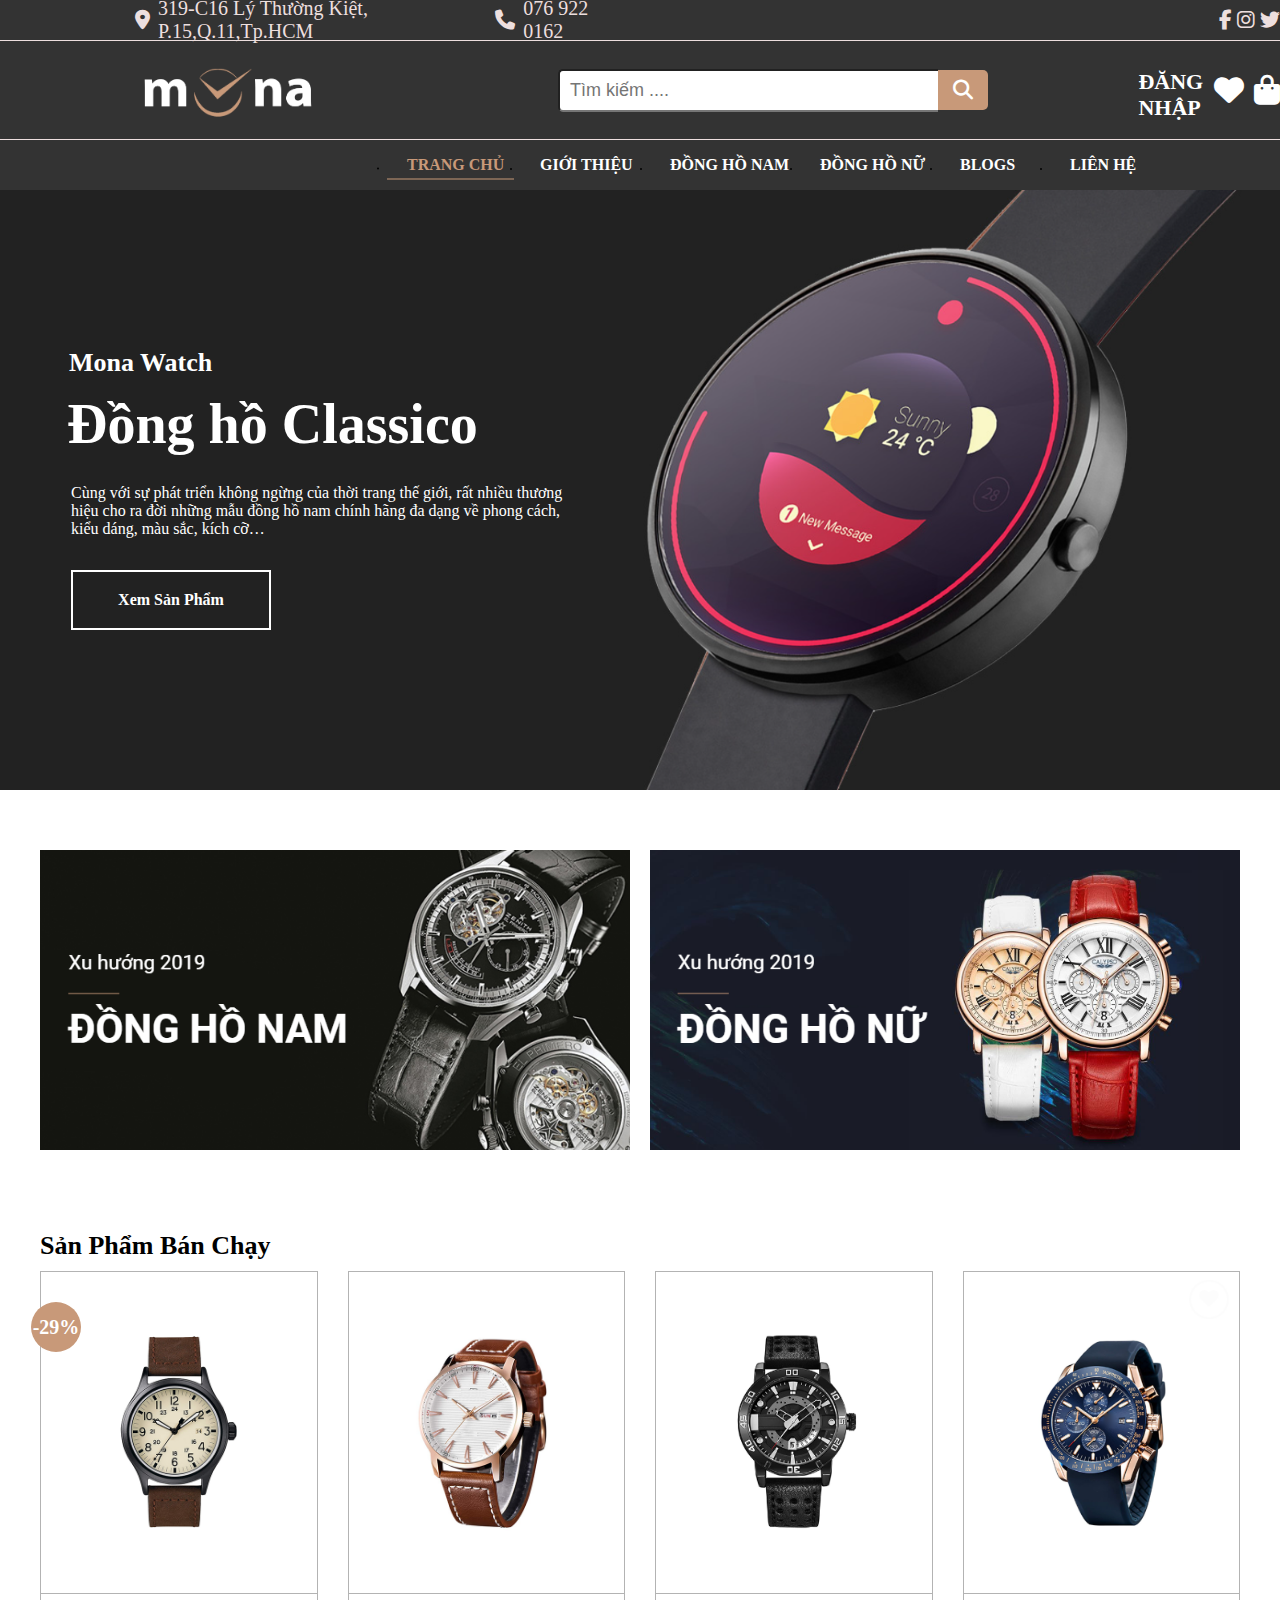
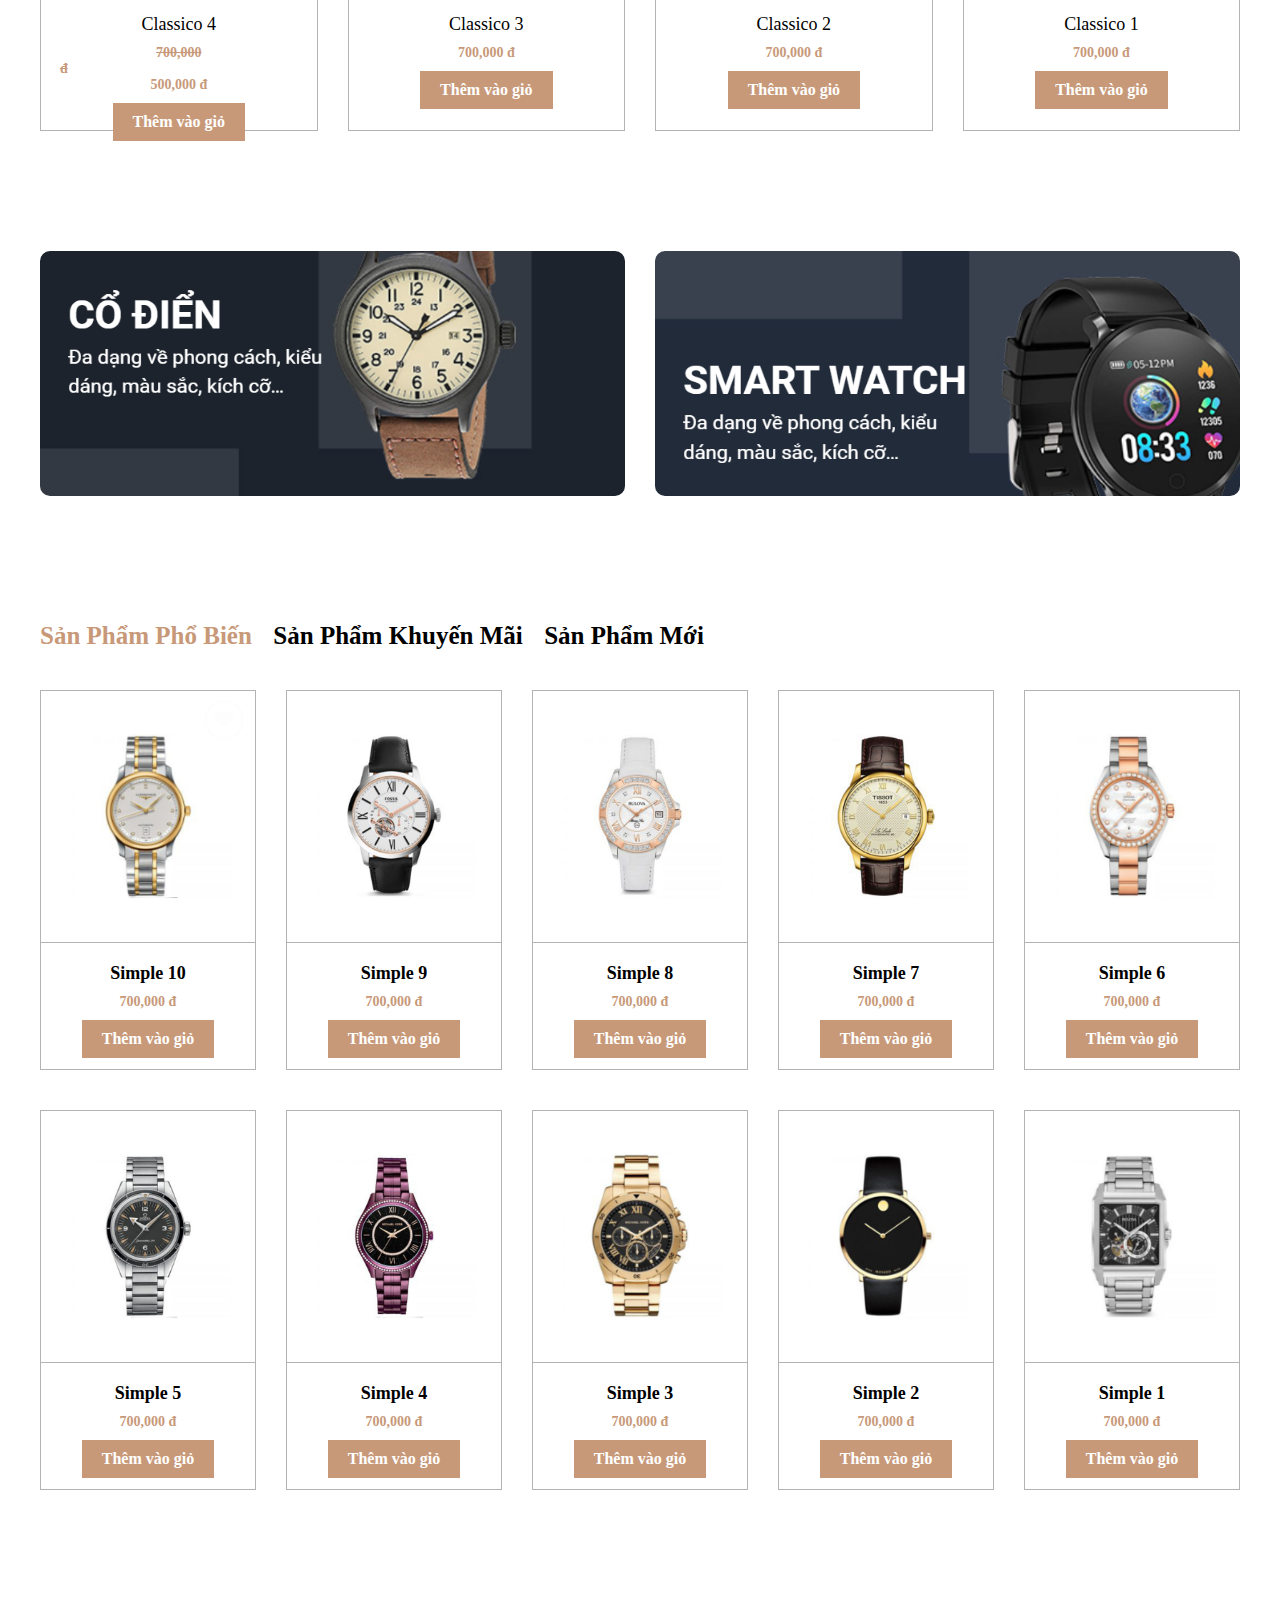
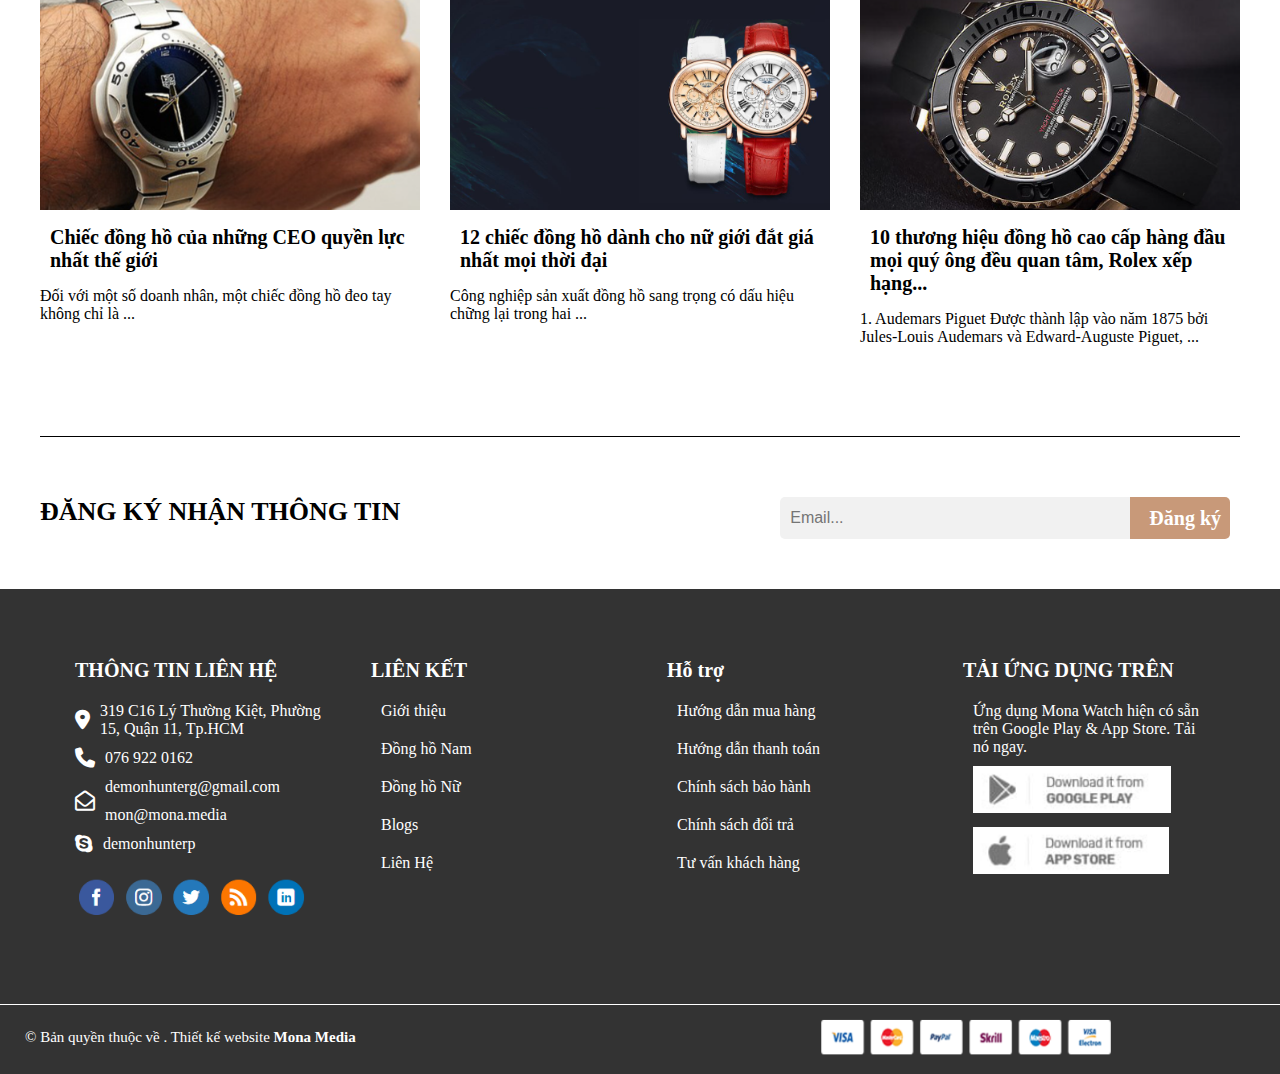
==== commit 52bfedca: "Add Footer + Complete Home Page" ====
--- a/HTML/index.html
+++ b/HTML/index.html
@@ -398,5 +398,100 @@
                 </div>
             </div>
         </div>
+        <div class="footer">
+            <div class="foot-top">
+                <div class="info-adress">
+                    <h2>THÔNG TIN LIÊN HỆ</h2>
+                    <div class="info">
+                        <div class="info-item">
+                            <i class="fa-solid fa-location-dot"></i>
+                            <p>
+                                319 C16 Lý Thường Kiệt, Phường 15, Quận 11,
+                                Tp.HCM
+                            </p>
+                        </div>
+                        <div class="info-item">
+                            <i class="fa-solid fa-phone"></i>
+                            <a href="#">076 922 0162</a>
+                        </div>
+                        <div class="info-item">
+                            <i class="fa-regular fa-envelope-open"></i>
+                            <div class="tel-link">
+                                <a href="#">demonhunterg@gmail.com </a>
+                                <a href="#">mon@mona.media</a>
+                            </div>
+                        </div>
+                        <div class="info-item">
+                            <i class="fa-brands fa-skype"></i>
+                            <a href="#">demonhunterp</a>
+                        </div>
+                    </div>
+                    <img src="/img/trangchu/fb.png" alt="" />
+                </div>
+                <div class="info-adress">
+                    <h2>LIÊN KẾT</h2>
+                    <div class="info">
+                        <div class="info-item">
+                            <a href="#">Giới thiệu</a>
+                        </div>
+                        <div class="info-item">
+                            <a href="#">Đồng hồ Nam</a>
+                        </div>
+                        <div class="info-item">
+                            <a href="#">Đồng hồ Nữ </a>
+                        </div>
+                        <div class="info-item">
+                            <a href="#">Blogs</a>
+                        </div>
+                        <div class="info-item">
+                            <a href="#">Liên Hệ</a>
+                        </div>
+                    </div>
+                </div>
+                <div class="info-adress">
+                    <h2>Hỗ trợ</h2>
+                    <div class="info">
+                        <div class="info-item">
+                            <a href="#">Hướng dẫn mua hàng </a>
+                        </div>
+                        <div class="info-item">
+                            <a href="#"> Hướng dẫn thanh toán </a>
+                        </div>
+                        <div class="info-item">
+                            <a href="#">Chính sách bảo hành </a>
+                        </div>
+                        <div class="info-item">
+                            <a href="#"> Chính sách đổi trả </a>
+                        </div>
+                        <div class="info-item">
+                            <a href="#">Tư vấn khách hàng</a>
+                        </div>
+                    </div>
+                </div>
+
+                <div class="info-adress">
+                    <h2>TẢI ỨNG DỤNG TRÊN</h2>
+                    <div class="info">
+                        <div class="info-item">
+                            <p>
+                                Ứng dụng Mona Watch hiện có sẵn trên Google Play
+                                & App Store. Tải nó ngay.
+                            </p>
+                        </div>
+                        <div class="info-item">
+                            <a href="#"><img src="/img/trangchu/googleplay.png" alt=""  />
+                            </div></a>
+                        <div class="info-item">
+                            <a href="#"><img src="/img/trangchu/appstore.png" alt="" /></a>
+                        </div>
+                    </div>
+                </div>
+            </div>
+            <div class="line"></div>
+            <div class="foot-bottom">
+                <p>© Bản quyền thuộc về . Thiết kế website <span style="font-weight: bold;">Mona Media</span></p>
+                <img src="/img/trangchu/logo_taitro.png" alt="">
+            </div>
+        </div>
     </body>
 </html>
--- a/CSS/style.css
+++ b/CSS/style.css
@@ -444,3 +444,85 @@
 .btn-register:hover {
     background-color: #ac8b74;
 }
+.footer {
+    height: 48.5rem;
+    background-color: #333;
+}
+.foot-top,
+.foot-bottom {
+    position: relative;
+    width: 123rem;
+    left: 50%;
+    transform: translateX(-50%);
+    display: flex;
+    color: white;
+}
+
+.info-adress {
+    flex-basis: 20%;
+    margin-top: 7rem;
+    margin-left: 5rem;
+}
+.info-adress h2 {
+    font-size: 2rem;
+    padding-bottom: 1rem;
+}
+.info {
+    display: flex;
+    flex-direction: column;
+}
+.info p,
+a {
+    text-decoration: none;
+    font-size: 1.6rem;
+    color: white;
+    margin-left: 1rem;
+    margin-top: 1rem;
+}
+.info i {
+    margin-top: 1rem;
+}
+.info-item {
+    display: flex;
+    align-items: center;
+}
+.info-item .tel-link {
+    display: flex;
+    flex-direction: column;
+}
+.info-adress img {
+    margin-top: 2rem;
+    width: 95%;
+}
+.info-adress:nth-child(2) .info a {
+    margin-bottom: 1rem;
+}
+.info-adress:nth-child(3) .info a {
+    margin-bottom: 1rem;
+}
+.info-adress:nth-child(4) .info a {
+    margin-top: -1rem;
+}
+.foot-top {
+    padding: 0 0 80px 0;
+}
+.line {
+    border-top: 1px solid white;
+}
+.foot-bottom {
+    align-items: center;
+}
+.foot-bottom p,
+span {
+    font-size: 1.5rem;
+    margin-right: 23rem;
+    margin-top: 10px;
+}
+.foot-bottom span:hover {
+    cursor: pointer;
+}
+.foot-bottom img {
+    width: 300px;
+    height: 45px;
+    margin-top: 10px;
+}
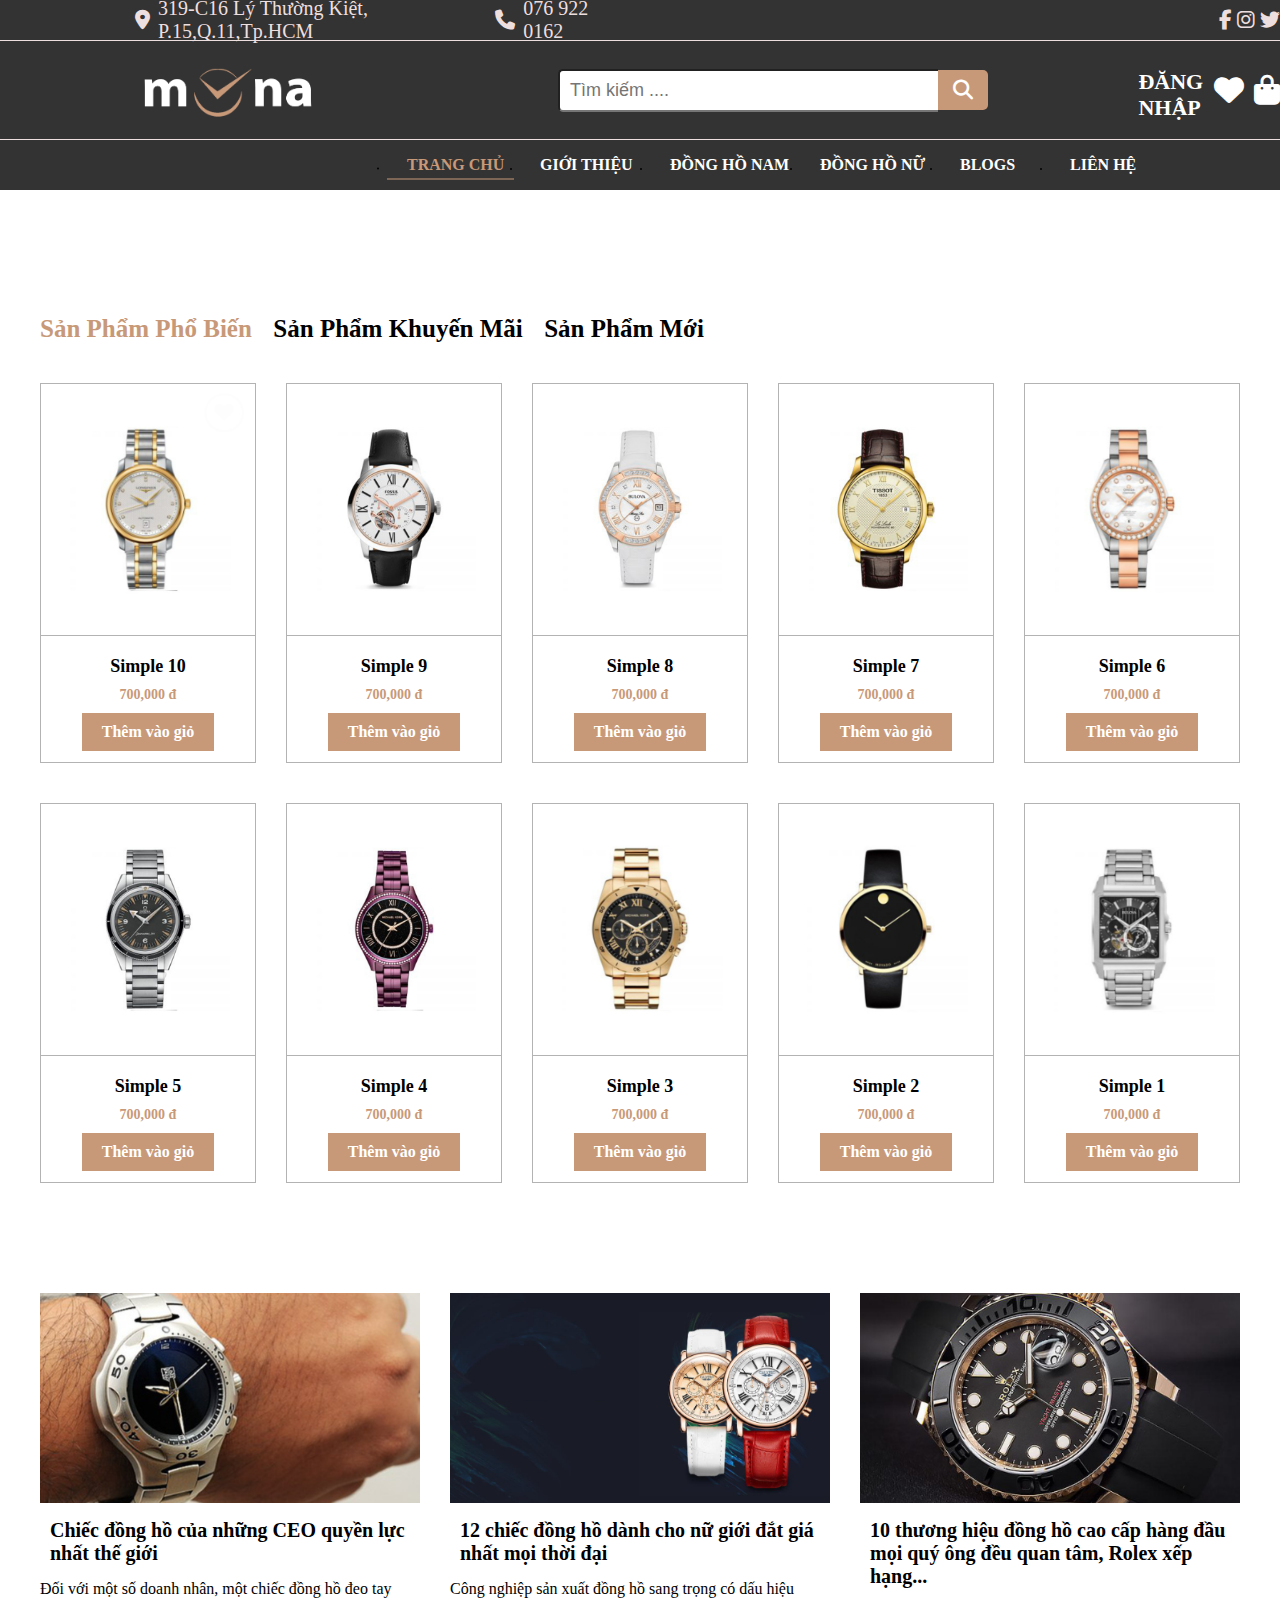
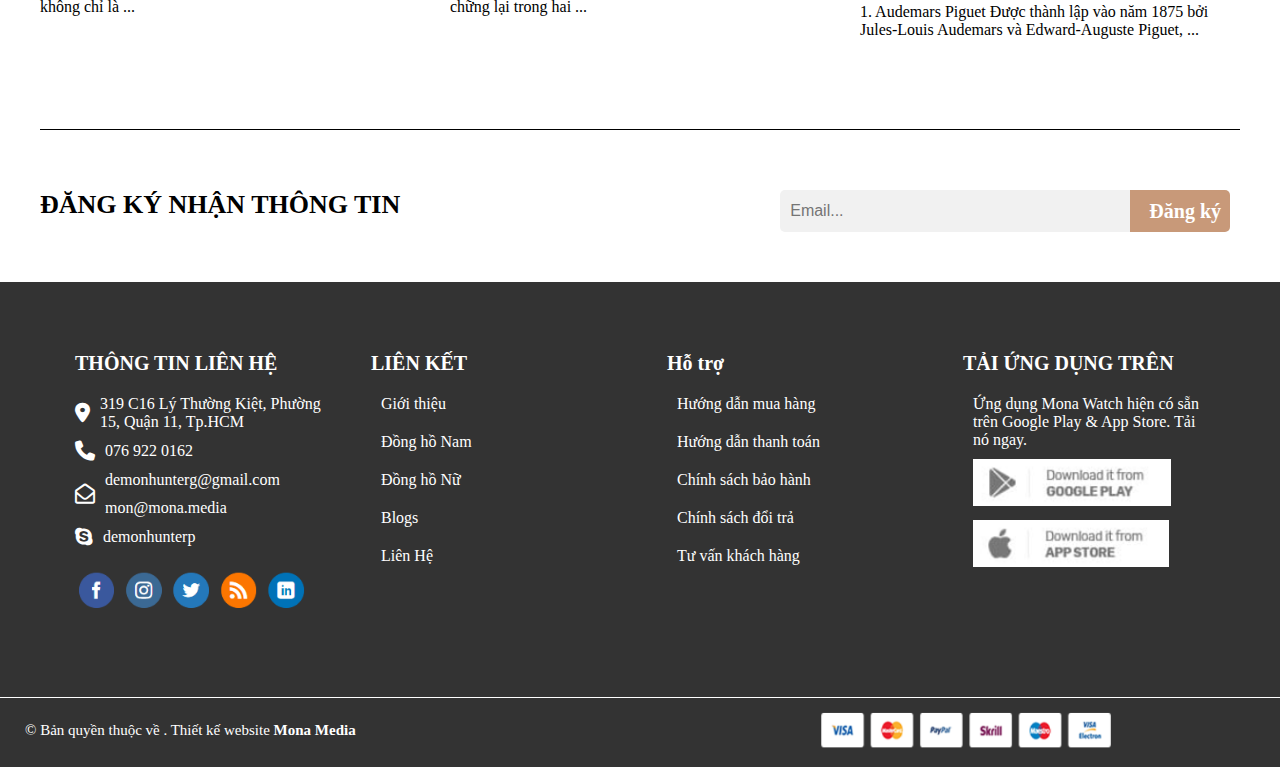
==== commit d4e3d7c8: "Add giohang" ====
--- a/HTML/index.html
+++ b/HTML/index.html
@@ -57,125 +57,8 @@
                 </ul>
             </div>
         </div>
-        <div class="slide">
-            <span class="nav-before">&lt;</span>
-            <div class="slide-content">
-                <div class="img-content">
-                    <h1 class="title">Mona Watch</h1>
-                    <h2 class="sub-title">Đồng hồ Classico</h2>
-                    <p>
-                        Cùng với sự phát triển không ngừng của thời trang thế
-                        giới, rất nhiều thương hiệu cho ra đời những mẫu đồng hồ
-                        nam chính hãng đa dạng về phong cách, kiểu dáng, màu
-                        sắc, kích cỡ…
-                    </p>
-                    <a href="#">Xem Sản Phẩm</a>
-                </div>
-                <div class="slide-img">
-                    <img
-                        src="../img/trangchu/đồng hồ.png"
-                        alt=""
-                        height="600px"
-                    />
-                </div>
-            </div>
-            <span class="nav-after">&gt;</span>
-        </div>
+        
         <div class="content">
-            <div class="img-content-1">
-                <img
-                    src="/img/trangchu/content_1.png"
-                    alt=""
-                    width="590px"
-                    height="300px"
-                />
-                <img
-                    src="/img/trangchu/content_2.png"
-                    alt=""
-                    width="590px"
-                    height="300px"
-                />
-            </div>
-            <div class="Product-1">
-                <h2>Sản Phẩm Bán Chạy</h2>
-                <div class="Product-4">
-                    <div class="box">
-                        <div class="box-1">
-                            <img
-                                src="/img/trangchu/classico4.png"
-                                alt=""
-                                width="100%"
-                                height="320px"
-                            />
-                        </div>
-                        <div class="box-2">
-                            <p>Classico 4</p>
-                            <p><span>700,000 đ</span> 500,000 đ</p>
-                            <div class="add-product">Thêm vào giỏ</div>
-                        </div>
-                        <div class="discount"><p>-29%</p></div>
-                    </div>
-                    <div class="box">
-                        <div class="box-1">
-                            <img
-                                src="/img/trangchu/classico3.png"
-                                alt=""
-                                width="100%"
-                                height="320px"
-                            />
-                        </div>
-                        <div class="box-2">
-                            <p>Classico 3</p>
-                            <p>700,000 đ</p>
-                            <div class="add-product">Thêm vào giỏ</div>
-                        </div>
-                    </div>
-                    <div class="box">
-                        <div class="box-1">
-                            <img
-                                src="/img/trangchu/classico2.png"
-                                alt=""
-                                width="100%"
-                                height="320px"
-                            />
-                        </div>
-                        <div class="box-2">
-                            <p>Classico 2</p>
-                            <p>700,000 đ</p>
-                            <div class="add-product">Thêm vào giỏ</div>
-                        </div>
-                    </div>
-                    <div class="box">
-                        <div class="box-1">
-                            <img
-                                src="/img/trangchu/classico1.png"
-                                alt=""
-                                width="100%"
-                                height="320px"
-                            />
-                        </div>
-                        <div class="box-2">
-                            <p>Classico 1</p>
-                            <p>700,000 đ</p>
-                            <div class="add-product">Thêm vào giỏ</div>
-                        </div>
-                    </div>
-                </div>
-            </div>
-            <div class="img-content-2">
-                <img
-                    src="/img/trangchu/content_3.png"
-                    alt=""
-                    width="585px"
-                    height="245px"
-                />
-                <img
-                    src="/img/trangchu/content_4.png"
-                    alt=""
-                    width="585px"
-                    height="245px"
-                />
-            </div>
             <div class="Product-2">
                 <h2>Sản Phẩm Phổ Biến</h2>
                 <h2>Sản Phẩm Khuyến Mãi</h2>
--- a/CSS/style.css
+++ b/CSS/style.css
@@ -229,7 +229,7 @@
     justify-content: center;
     position: absolute;
     top: 50%;
-    right: 2rem;
+    right: 3rem;
 }
 .nav-after:hover {
     background: #c89979;
@@ -513,7 +513,7 @@
     align-items: center;
 }
 .foot-bottom p,
-span {
+.foot-bottom span {
     font-size: 1.5rem;
     margin-right: 23rem;
     margin-top: 10px;
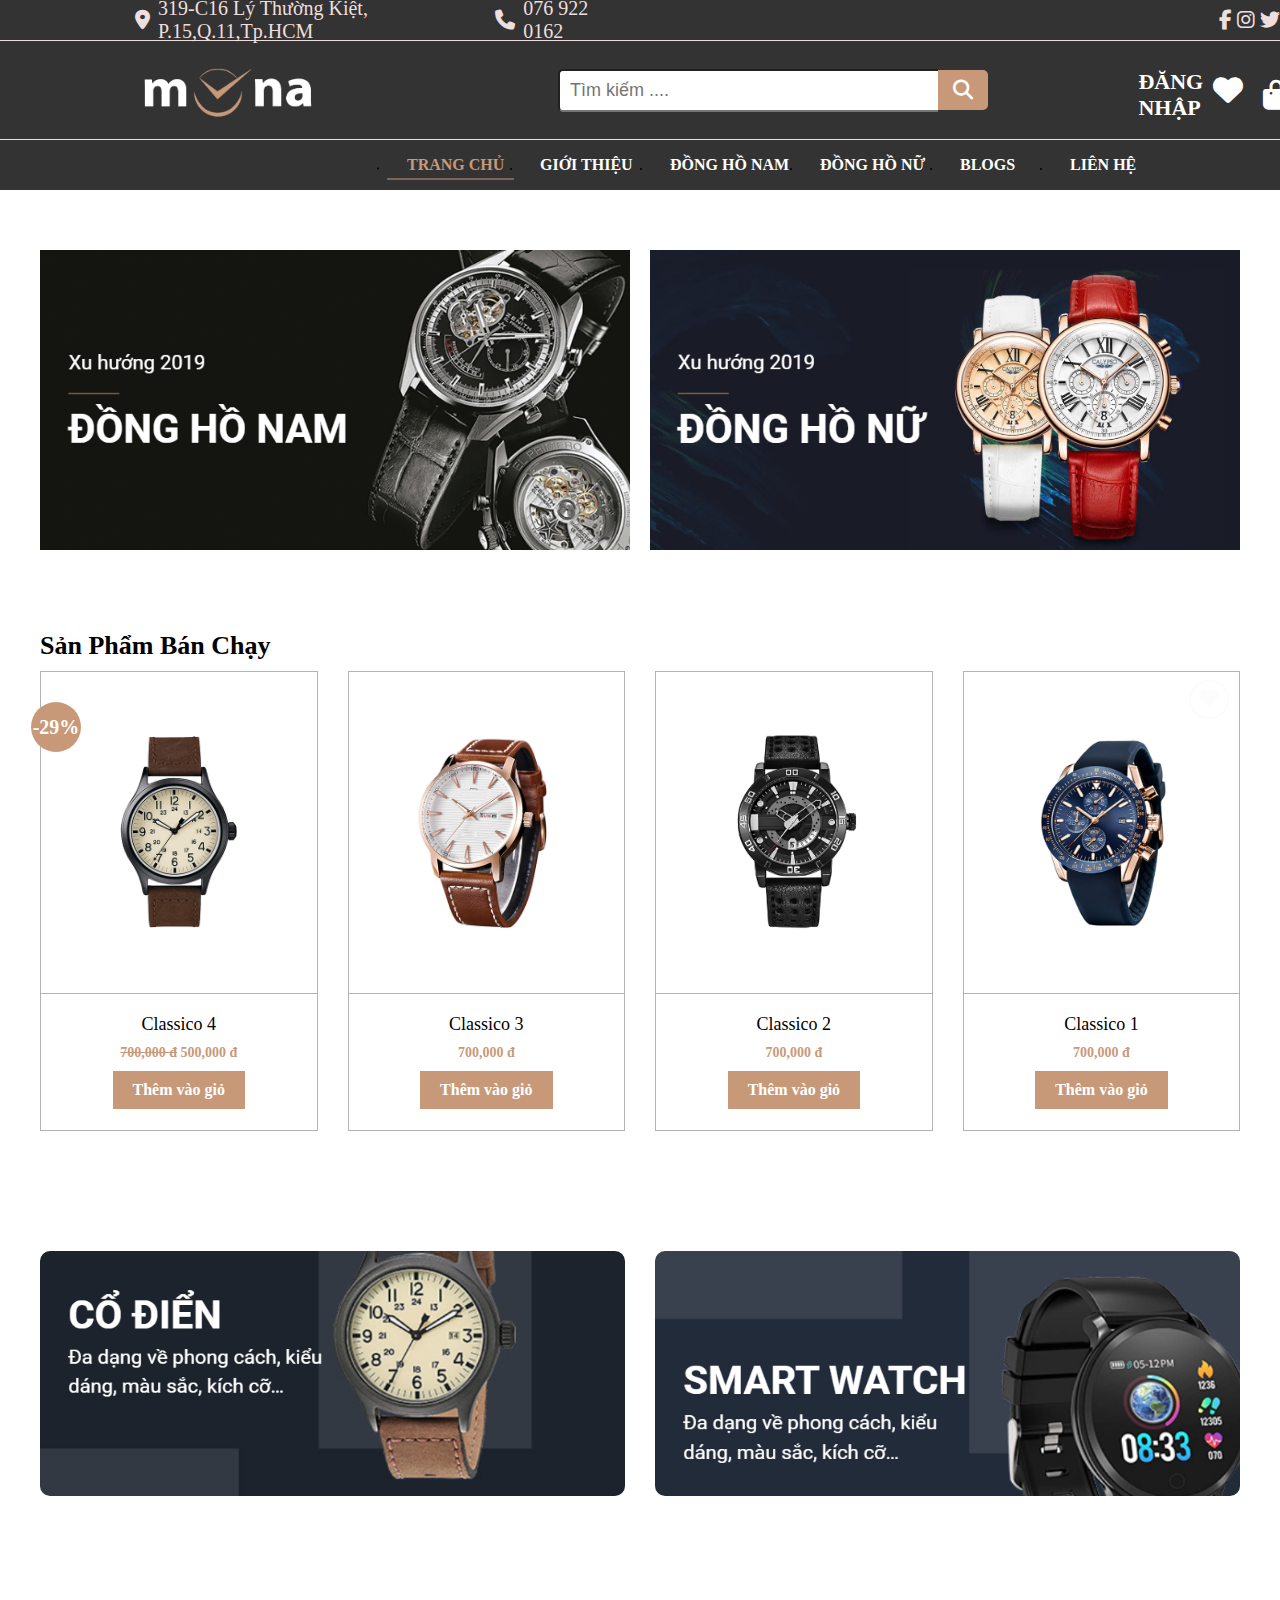
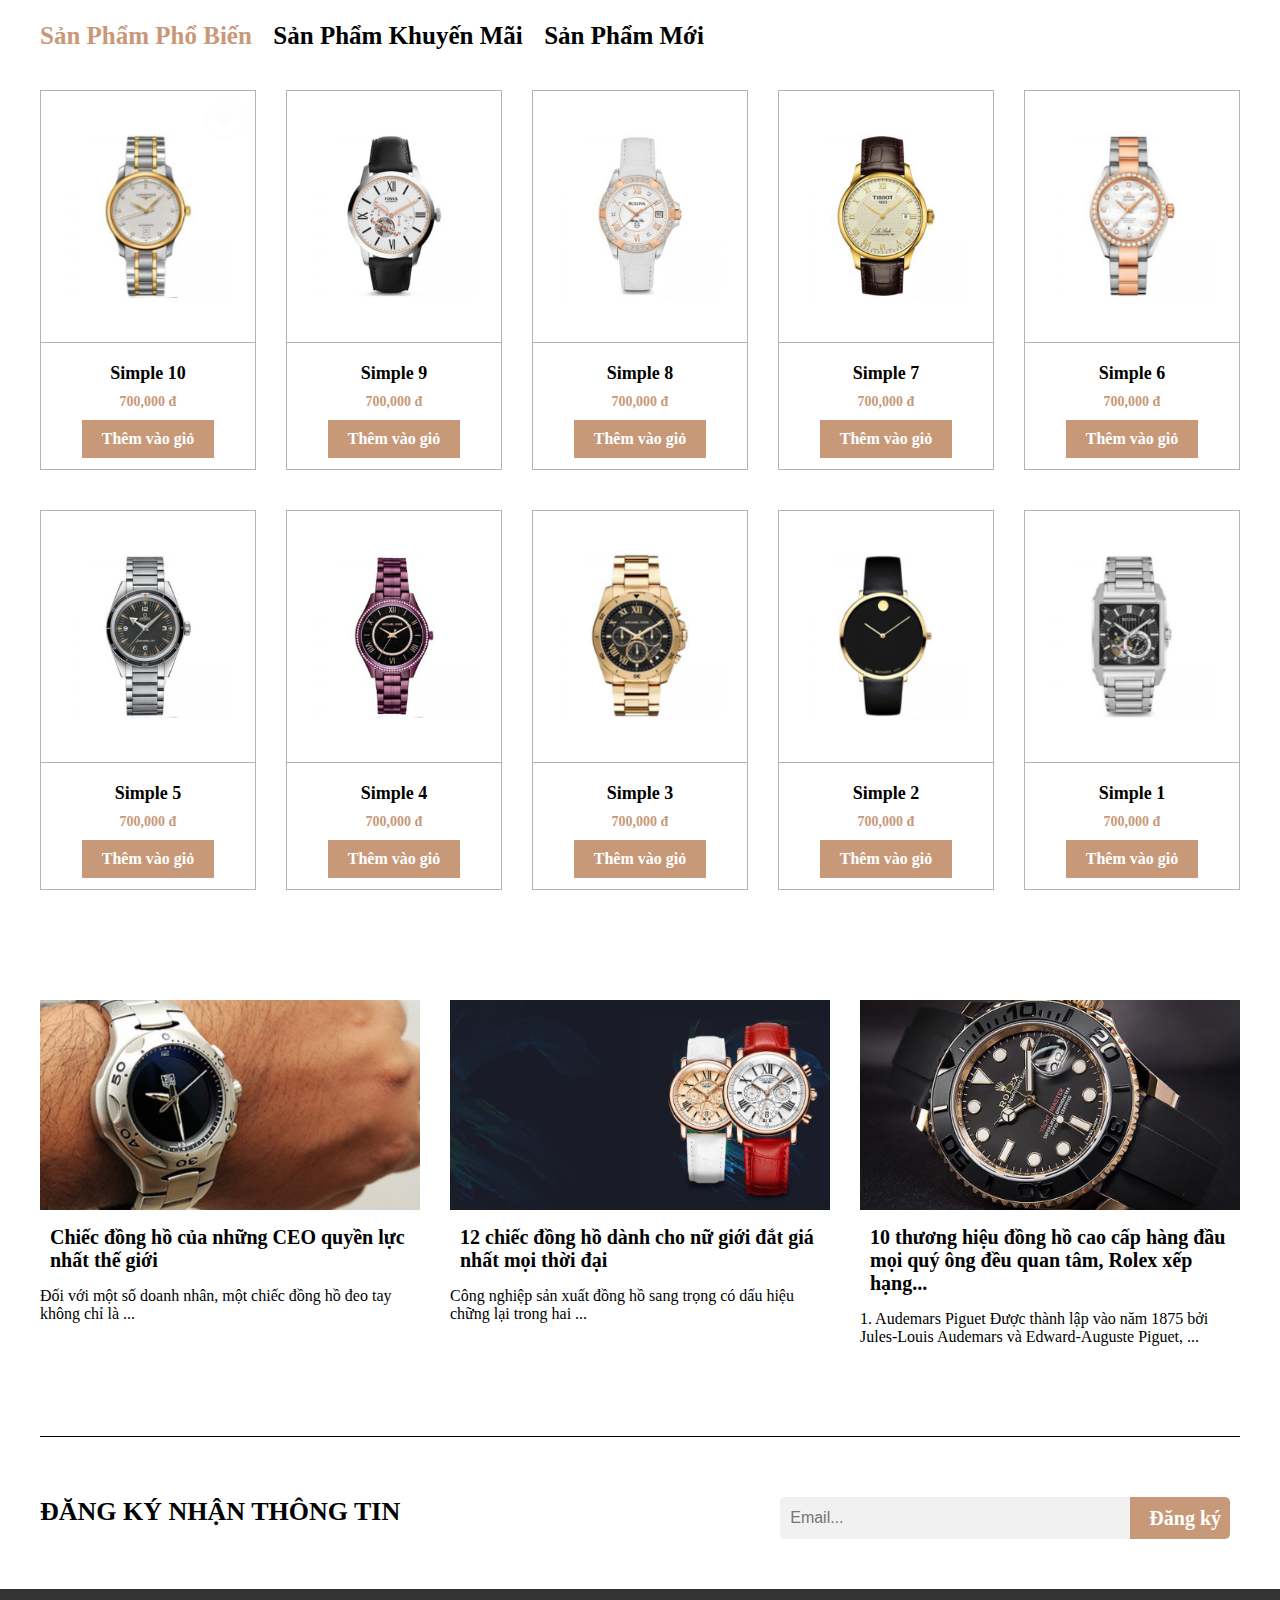
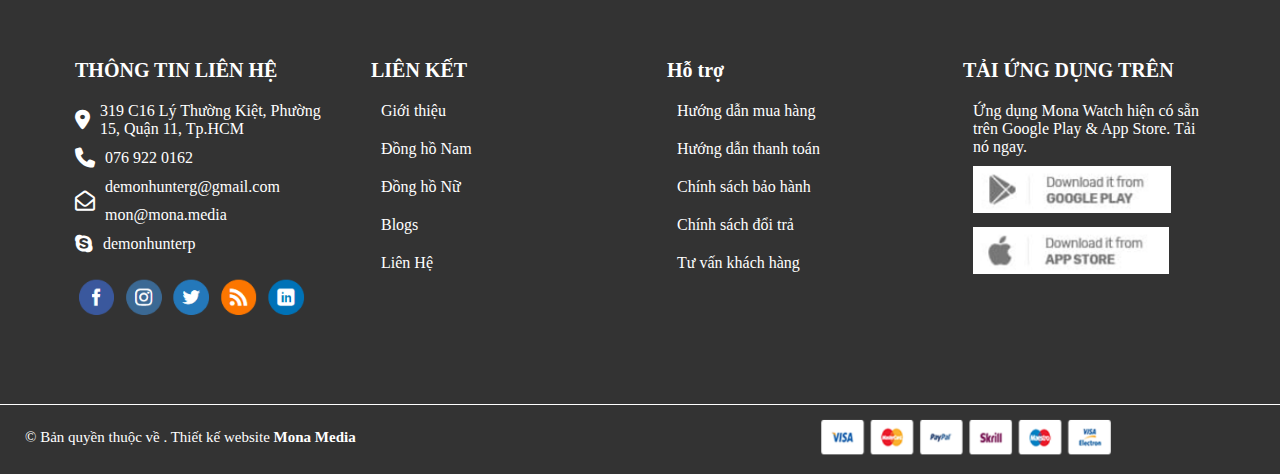
==== commit e1e30503: "Add DHN + Update + Complete" ====
--- a/HTML/index.html
+++ b/HTML/index.html
@@ -44,21 +44,115 @@
 
                 <a class="login" href="#">Đăng Nhập</a>
                 <i class="fa-solid fa-heart"></i>
-                <i class="fa-solid fa-bag-shopping"></i>
+                <a href="/HTML/giohang.html"><i class="fa-solid fa-bag-shopping"></i></a>
             </div>
             <div class="nav">
                 <ul class="top-menu">
-                    <li class="list-item"><a href="#">Trang Chủ</a></li>
-                    <li class="list-item"><a href="#">Giới Thiệu</a></li>
-                    <li class="list-item"><a href="#">Đồng Hồ Nam</a></li>
+                    <li class="list-item"><a href="/HTML/index.html">Trang Chủ</a></li>
+                    <li class="list-item"><a href="/HTML/gioithieu.html">Giới Thiệu</a></li>
+                    <li class="list-item"><a href="/HTML/DongHoNam.html">Đồng Hồ Nam</a></li>
                     <li class="list-item"><a href="#">Đồng Hồ Nữ</a></li>
-                    <li class="list-item"><a href="#">Blogs</a></li>
+                    <li class="list-item"><a href="/HTML/Blog.html">Blogs</a></li>
                     <li class="list-item"><a href="#">Liên Hệ</a></li>
                 </ul>
             </div>
         </div>
         
         <div class="content">
+            <div class="img-content-1">
+                <img
+                    src="/img/trangchu/content_1.png"
+                    alt=""
+                    width="590px"
+                    height="300px"
+                />
+                <img
+                    src="/img/trangchu/content_2.png"
+                    alt=""
+                    width="590px"
+                    height="300px"
+                />
+            </div>
+            <div class="Product-1">
+                <h2>Sản Phẩm Bán Chạy</h2>
+                <div class="Product-4">
+                    <div class="box">
+                        <div class="box-1">
+                            <img
+                                src="/img/trangchu/classico4.png"
+                                alt=""
+                                width="100%"
+                                height="320px"
+                            />
+                        </div>
+                        <div class="box-2">
+                            <p>Classico 4</p>
+                            <p><span>700,000 đ</span> 500,000 đ</p>
+                            <div class="add-product">Thêm vào giỏ</div>
+                        </div>
+                        <div class="discount"><p>-29%</p></div>
+                    </div>
+                    <div class="box">
+                        <div class="box-1">
+                            <img
+                                src="/img/trangchu/classico3.png"
+                                alt=""
+                                width="100%"
+                                height="320px"
+                            />
+                        </div>
+                        <div class="box-2">
+                            <p>Classico 3</p>
+                            <p>700,000 đ</p>
+                            <div class="add-product">Thêm vào giỏ</div>
+                        </div>
+                    </div>
+                    <div class="box">
+                        <div class="box-1">
+                            <img
+                                src="/img/trangchu/classico2.png"
+                                alt=""
+                                width="100%"
+                                height="320px"
+                            />
+                        </div>
+                        <div class="box-2">
+                            <p>Classico 2</p>
+                            <p>700,000 đ</p>
+                            <div class="add-product">Thêm vào giỏ</div>
+                        </div>
+                    </div>
+                    <div class="box">
+                        <div class="box-1">
+                            <img
+                                src="/img/trangchu/classico1.png"
+                                alt=""
+                                width="100%"
+                                height="320px"
+                            />
+                        </div>
+                        <div class="box-2">
+                            <p>Classico 1</p>
+                            <p>700,000 đ</p>
+                            <div class="add-product">Thêm vào giỏ</div>
+                        </div>
+                    </div>
+                </div>
+            </div>
+            <div class="img-content-2">
+                <img
+                    src="/img/trangchu/content_3.png"
+                    alt=""
+                    width="585px"
+                    height="245px"
+                />
+                <img
+                    src="/img/trangchu/content_4.png"
+                    alt=""
+                    width="585px"
+                    height="245px"
+                />
+            </div>
             <div class="Product-2">
                 <h2>Sản Phẩm Phổ Biến</h2>
                 <h2>Sản Phẩm Khuyến Mãi</h2>
